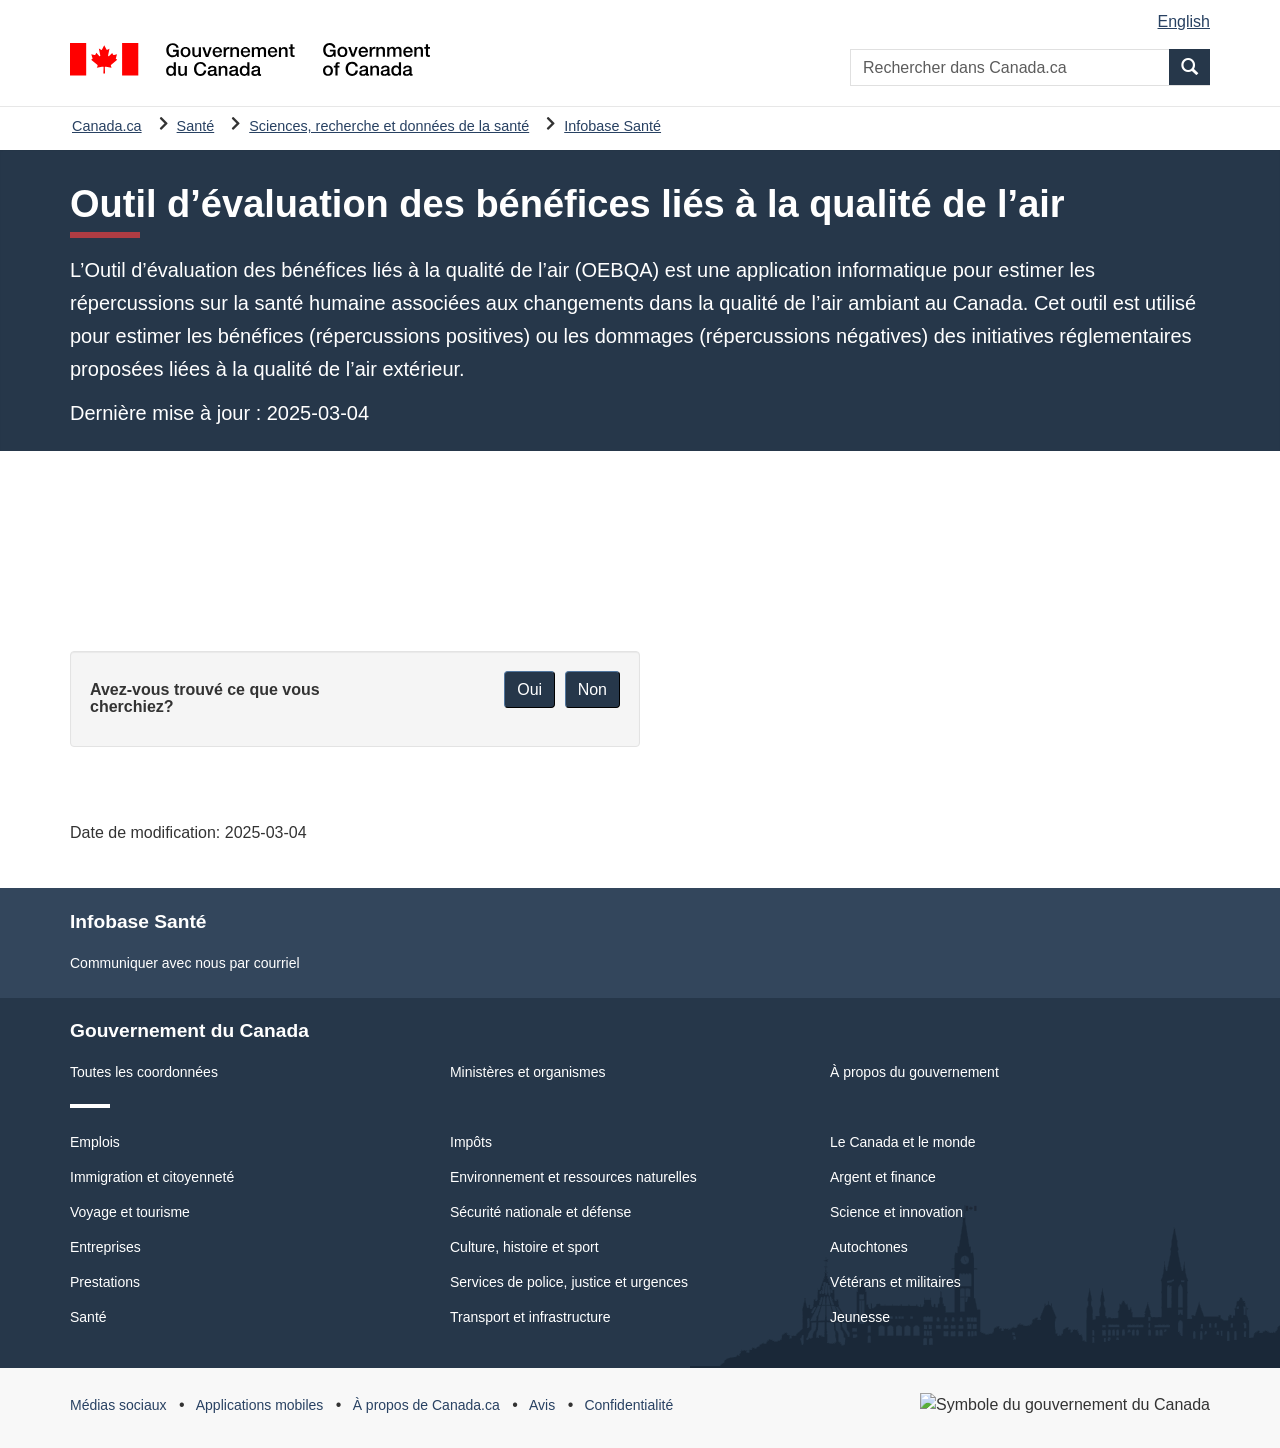
==== index-fr.html @ a837b3d2 "initial commit ...." ====
<!DOCTYPE html>
<html class="no-js" lang="fr" dir="ltr">
  <head>
    <!-- Fill metadata before launch and edit title at line 33-->
    <meta content="width=device-width,initial-scale=1" name="viewport" />
    <meta content="width=device-width,initial-scale=1" name="viewport" charset="utf-8" />
    <link rel="schema.dcterms" href="http://purl.org/dc/terms/" />
    <meta name="description" content="" />
    <meta name="keywords" content="" />
    <meta name="author" content="Agence de la santé publique du Canada" />
    <meta name="dcterms.title" content="Titre" />
    <meta name="dcterms.description" content="" />
    <meta name="dcterms.creator" content="Agence de la santé publique du Canada" />
    <meta name="dcterms.language" title="ISO639-2/T" content="eng" />
    <meta name="dcterms.issued" title="W3CDTF" content="2022-08-12" />
    <meta name="dcterms.modified" title="W3CDTF" content="2022-08-12" />
    <meta name="dcterms.spatial" content="Canada" />
    <meta name="dcterms.type" content="datasets;statistics;education and awareness" />
    <meta name="dcterms.identifier" content="Public_Health_Agency_of_Canada" />

    <link href="/src/GCWeb/assets/favicon.ico" rel="icon" type="image/x-icon" />
    <link
      rel="stylesheet"
      href="https://use.fontawesome.com/releases/v5.12.0/css/all.css"
      integrity="sha384-REHJTs1r2ErKBuJB0fCK99gCYsVjwxHrSU0N7I1zl9vZbggVJXRMsv/sLlOAGb4M"
      crossorigin="anonymous"
    />
    <link rel="stylesheet" href="/src/GCWeb2/css/theme.min.css" />
    <link rel="stylesheet" href="/src/css/global.css" />
    <link rel="stylesheet" href="https://code.jquery.com/ui/1.12.1/themes/smoothness/jquery-ui.css" />

    <script
      src="https://cdnjs.cloudflare.com/ajax/libs/iframe-resizer/4.3.9/iframeResizer.min.js"
      integrity="sha512-+bpyZqiNr/4QlUd6YnrAeLXzgooA1HKN5yUagHgPSMACPZgj8bkpCyZezPtDy5XbviRm4w8Z1RhfuWyoWaeCyg=="
      crossorigin="anonymous"
      referrerpolicy="no-referrer"
    ></script>
    <noscript>
      <link rel="stylesheet" href="/src/wet-boew/css/noscript.min.css" />
    </noscript>

    <title>Outil d’évaluation des bénéfices liés à la qualité de l’air — Canada.ca</title>
    <script src="/src/js/jquery.js"></script>
    <script src="/src/js/aqbat/iframe-resolvers.js"></script>
    <script src="/src/js/aqbat/html-scripts.js"></script>
    <style>
      /* Ensure the radio button is styled with a visible border */
      input[type='radio'] {
        appearance: none;
        width: 15px;
        height: 15px;
        border: 1px solid #333;
        border-radius: 50%;
        outline: none;
        background-color: #fff;
        transition: border-color 0.3s, background-color 0.3s;
        box-sizing: border-box; /* Ensure borders don't shift size */
      }

      /* Change the look when selected */
      input[type='radio']:checked {
        background-color: #26374a;
      }

      .spinner {
        display: none;
      }
    </style>
  </head>

  <body vocab="http://schema.org/" typeof="WebPage">
    <!-- Google Tag Manager DO NOT REMOVE OR MODIFY - NE PAS SUPPRIMER OU MODIFIER -->
    <script>
      dataLayer1 = [];
    </script>
    <script>
      dataLayer = [];
    </script>
    <!-- End Google Tag Manager -->
    <!-- Google Tag Manager -->
    <noscript><iframe src="//www.googletagmanager.com/ns.html?id=GTM-TN3RPZ" height="0" width="0" style="display: none; visibility: hidden"></iframe></noscript>
    <script>
      (function (w, d, s, l, i) {
        w[l] = w[l] || [];
        w[l].push({
          'gtm.start': new Date().getTime(),
          event: 'gtm.js',
        });
        var f = d.getElementsByTagName(s)[0],
          j = d.createElement(s),
          dl = l != 'dataLayer' ? '&l=' + l : '';
        j.async = true;
        j.src = '//www.googletagmanager.com/gtm.js?id=' + i + dl;
        f.parentNode.insertBefore(j, f);
      })(window, document, 'script', 'dataLayer', 'GTM-TN3RPZ');
    </script>
    <!-- End Google Tag Manager -->
    <!-- Google Tag Manager DO NOT REMOVE OR MODIFY - NE PAS SUPPRIMER OU MODIFIER -->
    <noscript
      ><iframe
        title="Google Tag Manager"
        src="//www.googletagmanager.com/ns.html?id=GTM-TLGQ9K"
        height="0"
        width="0"
        style="display: none; visibility: hidden"
      ></iframe
    ></noscript>
    <script>
      (function (w, d, s, l, i) {
        w[l] = w[l] || [];
        w[l].push({ 'gtm.start': new Date().getTime(), event: 'gtm.js' });
        var f = d.getElementsByTagName(s)[0],
          j = d.createElement(s),
          dl = l != 'dataLayer1' ? '&l=' + l : '';
        j.async = true;
        j.src = '//www.googletagmanager.com/gtm.js?id=' + i + dl;
        f.parentNode.insertBefore(j, f);
      })(window, document, 'script', 'dataLayer1', 'GTM-TLGQ9K');
    </script>
    <!-- End Google Tag Manager -->

    <ul id="wb-tphp">
      <li class="wb-slc">
        <a class="wb-sl" href="#wb-cont">Passer au contenu principal</a>
      </li>
      <li class="wb-slc visible-sm visible-md visible-lg">
        <a class="wb-sl" href="#wb-info">Passer à « Au sujet du gouvernement »</a>
      </li>
    </ul>

    <header class="navbar navbar-default" id="navbar">
      <div id="wb-bnr" class="container">
        <div class="row">
          <section id="wb-lng" class="col-xs-3 col-sm-12 pull-right text-right">
            <h2 class="wb-inv">Sélection de la langue</h2>
            <div class="row">
              <div class="col-md-12">
                <ul class="list-inline mrgn-bttm-0">
                  <li>
                    <a lang="en" href="/en">
                      <span class="hidden-xs" translate="no">English</span>
                      <abbr title="English" class="visible-xs h3 mrgn-tp-sm mrgn-bttm-0 text-uppercase" translate="no">en</abbr>
                    </a>
                  </li>
                </ul>
              </div>
            </div>
          </section>
          <div class="brand col-xs-9 col-sm-5 col-md-4" property="publisher" resource="#wb-publisher" typeof="GovernmentOrganization">
            <link href="/content/canadasite/fr.html" property="url" />

            <img src="/src/GCWeb/assets/sig-blk-fr.svg" alt="Gouvernement du Canada" property="logo" />
            <span class="wb-inv">
              /

              <span lang="en">Government of Canada</span>
            </span>

            <meta property="name" content="Gouvernement du Canada" />
            <meta property="areaServed" typeof="Country" content="Canada" />
            <link property="logo" href="/etc/designs/canada/wet-boew/assets/wmms-blk.svg" />
          </div>
          <section id="wb-srch" class="col-lg-offset-4 col-md-offset-4 col-sm-offset-2 col-xs-12 col-sm-5 col-md-4">
            <h2>Recherche</h2>

            <form action="/fr/sr/srb.html" method="get" name="cse-search-box" role="search">
              <div class="form-group wb-srch-qry">
                <label for="wb-srch-q" class="wb-inv">Rechercher dans Canada.ca</label>

                <input
                  id="wb-srch-q"
                  list="wb-srch-q-ac"
                  class="wb-srch-q form-control"
                  name="q"
                  type="search"
                  value=""
                  size="34"
                  maxlength="170"
                  placeholder="Rechercher dans Canada.ca"
                />

                <datalist id="wb-srch-q-ac"> </datalist>
              </div>
              <div class="form-group submit">
                <button type="submit" id="wb-srch-sub" class="btn btn-primary btn-small" name="wb-srch-sub">
                  <span class="glyphicon-search glyphicon"></span><span class="wb-inv">Recherche</span>
                </button>
              </div>
            </form>
          </section>
        </div>
      </div>
      <nav id="wb-bc" property="breadcrumb" aria-labelledby="breadcrumbTitle">
        <h2 id="breadcrumbTitle">Vous êtes ici :</h2>
        <div class="container">
          <ol class="breadcrumb">
            <li><a href="https://www.canada.ca/fr.html">Canada.ca</a></li>
            <li><a href="https://www.canada.ca/fr/services/sante.html">Santé</a></li>
            <li><a href="https://www.canada.ca/fr/services/sante/science-recherche-et-donnees.html">Sciences, recherche et données de la santé</a></li>
            <li><a href="https://sante-infobase.canada.ca/">Infobase Santé</a></li>
          </ol>
        </div>
      </nav>
    </header>
    <main property="mainContentOfPage" id="main">
      <section class="blue-header well well-sm brdr-0 mrgn-bttm-0 mrgn-tp-0">
        <div class="container mrgn-tp-sm">
          <h1 class="mrgn-tp-md" property="name" id="wb-cont" dir="ltr">
            <span class="stacked"><span>Outil d’évaluation des bénéfices liés à la qualité de l’air</span> : <span></span></span>
          </h1>
          <!-- <ul class="list-inline small mrgn-bttm-sm" style="line-height: 1.65em" id="list-inline-desktop-only">
            <li>
              <a class="pdf" href="/covid-19/post-covid-condition/COVID-19-symptomes-a-long-terme-chez-les-adultes-canadiens.pdf">
              <i class="fa fa-download" aria-hidden="true"></i> <span class="wb-invisible">Télécharger la page en format </span>PDF<span
              class="wb-invisible"
              ></span
              ></a>
            </li>
            <li> <a class="pdf" href="#"><i class="fa fa-download" aria-hidden="true"></i> <span class="wb-invisible">Télécharger les données en format </span>CSV<span class="wb-invisible"></span></a></li>
          </ul> -->
          <p>
            L’Outil d’évaluation des bénéfices liés à la qualité de l’air (OEBQA) est une application informatique pour estimer les répercussions sur la santé
            humaine associées aux changements dans la qualité de l’air ambiant au Canada. Cet outil est utilisé pour estimer les bénéfices (répercussions
            positives) ou les dommages (répercussions négatives) des initiatives réglementaires proposées liées à la qualité de l’air extérieur.
          </p>
          <p class="mrgn-rght-lg">Dernière mise à jour : 2025-03-04</p>
        </div>
      </section>

      <div>
        <!-- RSHINY APP -->
        <div id="spin-container">
          <div id="spinner"></div>
          <span id="spinner-text">Chargement...</span>
        </div>
        <div class="main" style="display: flex; justify-content: center; padding: 0">
          <iframe
            id="shinyIframe"
            title="Iframe de l'outil d'évaluation de la qualité de l'air"
            style="width: 100%; border: none"
            allow="autoplay; encrypted-media"
            allowfullscreen
          ></iframe>
        </div>
        <!--End of your page conteny-->

        <!-- 2 links to other relevant/related Infobase products, customize for your product -->
        <!-- <div class="container">
          <div class="well well-md mrgn-tp-lg">
            <h2 class="h3 mrgn-tp-sm">Ces produits pourraient aussi vous intéresser :</h2>
            <div class="row">
              <div class="col-md-6">
                <div class="col-md-3 hidden-sm hidden-xs">
                  <img class="img-responsive mrgn-bttm-sm" src="/src/img/covid-icon.png" alt="" />
                </div>
                <div class="col-md-9">
                  <h3 class="h4 mrgn-tp-sm"><a href="url">Titre de la page</a></h3>
                  <p>Description...</p>
                </div>
              </div>
              <div class="col-md-6">
                <div class="col-md-3 hidden-sm hidden-xs">
                  <img class="img-responsive mrgn-bttm-sm" src="/src/img/covid-icon.png" alt="" />
                </div>
                <div class="col-md-9">
                  <h3 class="h4 mrgn-tp-sm"><a href="url">Titre de la page</a></h3>
                  <p>Description...</p>
                </div>
              </div>
            </div>
            <a href="https://sante-infobase.canada.ca/">Tous les produits de l'Infobase Santé</a>
          </div> -->

        <!-- Feedback widget, need to fill inputs below -->
        <div class="container">
          <div class="row row-no-gutters mrgn-tp-xl feedbackWidget">
            <div class="col-sm-7 col-lg-6">
              <section class="gc-pg-hlpfl provisional">
                <div class="well mrgn-bttm-0">
                  <form id="gc-pg-hlpfl-frm" action="#" method="post" autocomplete="off">
                    <input type="hidden" name="institutionopt" value="Public Health Agency of Canada" />
                    <input type="hidden" name="themeopt" value="Health" />
                    <input type="hidden" name="sectionopt" value="Health data" />
                    <input type="hidden" name="language" value="fr" />
                    <input type="hidden" name="pageTitle" value="" />
                    <input type="hidden" name="submissionPage" value=".html" />
                    <input type="hidden" id="helpful" name="helpful" value="Yes" />

                    <div class="gc-pg-hlpfl-btn">
                      <div class="row row-no-gutters">
                        <div class="col-xs-12 col-sm-7 mrgn-tp-sm">
                          <h2 class="mrgn-tp-sm h5">Avez-vous trouvé ce que vous cherchiez?</h2>
                        </div>
                        <div class="col-xs-8 col-sm-5 text-right">
                          <button id="btnyes" type="submit" value="Yes" class="btn btn-primary">Oui</button>
                          <button id="btnno" type="button" class="btn btn-primary mrgn-lft-sm nojs-hide">Non</button>
                        </div>
                      </div>
                    </div>
                    <p class="h3 hidden nojs-show">Sinon, dites nous pourquoi&nbsp;:</p>
                    <div class="gc-pg-hlpfl-no nojs-show">
                      <fieldset>
                        <legend class="h4 mrgn-tp-0 mrgn-bttm-md">Qu’est-ce qui n’allait pas?</legend>
                        <div class="radio">
                          <label for="problem1">
                            <input
                              name="problem"
                              id="problem1"
                              type="radio"
                              value="The answer I need is missing"
                              data-gc-analytics-wtph-value="The answer I need is missing-La réponse dont j’ai besoin n’est pas là"
                              data-gc-analytics-collect="notPrivate"
                            />
                            La réponse dont j’ai besoin n’est pas là
                          </label>
                        </div>
                        <div class="radio">
                          <label for="problem2">
                            <input
                              name="problem"
                              id="problem2"
                              type="radio"
                              value="The information isn’t clear"
                              data-gc-analytics-wtph-value="The information isn’t clear-L'information n'est pas claire"
                              data-gc-analytics-collect="notPrivate"
                            />
                            L'information n'est pas claire
                          </label>
                        </div>
                        <div class="radio">
                          <label for="problem3">
                            <input
                              name="problem"
                              id="problem3"
                              type="radio"
                              value="I’m not in the right place"
                              data-gc-analytics-wtph-value="I’m not in the right place-Je ne suis pas au bon endroit"
                              data-gc-analytics-collect="notPrivate"
                            />
                            Je ne suis pas au bon endroit
                          </label>
                        </div>
                        <div class="radio">
                          <label for="problem4">
                            <input
                              name="problem"
                              id="problem4"
                              type="radio"
                              value="Something is broken or incorrect"
                              data-gc-analytics-wtph-value="Something is broken or incorrect-Quelque chose est brisé ou incorrect"
                              data-gc-analytics-collect="notPrivate"
                            />
                            Quelque chose est brisé ou incorrect
                          </label>
                        </div>
                        <div class="radio">
                          <label for="problem5">
                            <input
                              name="problem"
                              id="problem5"
                              type="radio"
                              value="Other reason"
                              data-gc-analytics-wtph-value="Other reason-Autre raison"
                              data-gc-analytics-collect="notPrivate"
                            />
                            Autre raison
                          </label>
                        </div>
                      </fieldset>
                      <label for="problem6" class="mrgn-bttm-0">Veuillez fournir plus de détails</label>
                      <p class="small">
                        <strong> (N’incluez pas d’information personnelle. Notez que vous ne recevrez aucune réponse.)</strong>
                        <br />
                        <span class="small">Maximum de 300 caractères</span>
                      </p>
                      <textarea id="problem6" name="details" class="full-width" maxlength="300"></textarea>
                      <button type="submit" value="No" class="btn btn-primary mrgn-tp-md mrgn-bttm-sm">Soumettre</button>
                    </div>
                  </form>
                  <div class="gc-pg-hlpfl-thnk hide">
                    <p class="h6 mrgn-tp-sm mrgn-bttm-sm">
                      <span class="far fa-check-circle text-success mrgn-rght-sm" aria-hidden="true"></span> Merci de vos commentaires
                    </p>
                  </div>
                </div>
              </section>
            </div>
          </div>

          <div class="row pagedetails">
            <div class="datemod col-xs-12 mrgn-tp-lg">
              <dl id="wb-dtmd">
                <dt>Date de modification:</dt>
                <dd><time class="dateModified" property="dateModified">2025-03-04</time></dd>
              </dl>
            </div>
          </div>
        </div>
      </div>
    </main>

    <footer id="wb-info">
      <h2 class="wb-inv">À propos de ce site</h2>
      <div class="gc-contextual">
        <div class="container">
          <nav>
            <h3>Infobase Santé</h3>
            <ul class="list-col-xs-1 list-col-sm-2 list-col-md-3">
              <li><a href="mailto:infobase@phac-aspc.gc.ca">Communiquer avec nous par courriel</a></li>
            </ul>
          </nav>
        </div>
      </div>

      <div class="gc-main-footer">
        <div class="container">
          <nav>
            <h3>Gouvernement du Canada</h3>
            <ul class="list-col-xs-1 list-col-sm-2 list-col-md-3">
              <li><a href="https://www.canada.ca/fr/contact.html">Toutes les coordonnées</a></li>
              <li><a href="https://www.canada.ca/fr/gouvernement/min.html">Ministères et organismes</a></li>
              <li><a href="https://www.canada.ca/fr/gouvernement/systeme.html">À propos du gouvernement</a></li>
            </ul>
            <h4><span class="wb-inv">Thèmes et sujets</span></h4>
            <ul class="list-unstyled colcount-sm-2 colcount-md-3">
              <li><a href="https://www.canada.ca/fr/services/emplois.html">Emplois</a></li>
              <li><a href="https://www.canada.ca/fr/services/immigration-citoyennete.html">Immigration et citoyenneté</a></li>
              <li><a href="https://voyage.gc.ca/">Voyage et tourisme</a></li>
              <li><a href="https://www.canada.ca/fr/services/entreprises.html">Entreprises</a></li>
              <li><a href="https://www.canada.ca/fr/services/prestations.html">Prestations</a></li>
              <li><a href="https://www.canada.ca/fr/services/sante.html">Santé</a></li>
              <li><a href="https://www.canada.ca/fr/services/impots.html">Impôts</a></li>
              <li><a href="https://www.canada.ca/fr/services/environnement.html">Environnement et ressources naturelles</a></li>
              <li><a href="https://www.canada.ca/fr/services/defense.html">Sécurité nationale et défense</a></li>
              <li><a href="https://www.canada.ca/fr/services/culture.html">Culture, histoire et sport</a></li>
              <li><a href="https://www.canada.ca/fr/services/police.html">Services de police, justice et urgences</a></li>
              <li><a href="https://www.canada.ca/fr/services/transport.html">Transport et infrastructure</a></li>
              <li><a href="https://www.international.gc.ca/world-monde/index.aspx?lang=fra">Le Canada et le monde</a></li>
              <li><a href="https://www.canada.ca/fr/services/finance.html">Argent et finance</a></li>
              <li><a href="https://www.canada.ca/fr/services/science.html">Science et innovation</a></li>
              <li><a href="https://www.canada.ca/fr/services/autochtones.html">Autochtones</a></li>
              <li><a href="https://www.canada.ca/fr/services/veterans.html">Vétérans et militaires</a></li>
              <li><a href="https://www.canada.ca/fr/services/jeunesse.html">Jeunesse</a></li>
            </ul>
          </nav>
        </div>
      </div>

      <div class="gc-sub-footer">
        <div class="container d-flex align-items-center">
          <nav>
            <h3 class="wb-inv">Organisation du gouvernement du Canada</h3>
            <ul>
              <li><a href="https://www.canada.ca/fr/sociaux.html">Médias sociaux</a></li>
              <li><a href="https://www.canada.ca/fr/mobile.html">Applications mobiles</a></li>
              <li><a href="https://www.canada.ca/fr/gouvernement/a-propos.html">À propos de Canada.ca</a></li>
              <li><a href="https://www.canada.ca/fr/transparence/avis.html">Avis</a></li>
              <li><a href="https://www.canada.ca/fr/transparence/confidentialite.html">Confidentialité</a></li>
            </ul>
          </nav>
          <div class="wtrmrk align-self-end">
            <img src="https://wet-boew.github.io/themes-dist/GCWeb/GCWeb/assets/wmms-blk.svg" alt="Symbole du gouvernement du Canada" />
          </div>
        </div>
      </div>
    </footer>
    <script src="/src/wet-boew/js/wet-boew.min.js"></script>
    <script src="/src/GCWeb/js/theme.min.js"></script>
    <script
      src="https://stackpath.bootstrapcdn.com/bootstrap/4.3.1/js/bootstrap.min.js"
      integrity="sha384-JjSmVgyd0p3pXB1rRibZUAYoIIy6OrQ6VrjIEaFf/nJGzIxFDsf4x0xIM+B07jRM"
      crossorigin="anonymous"
    ></script>
    <script src="/src/js/datatables.js"></script>
    <script
      src="https://stackpath.bootstrapcdn.com/bootstrap/4.3.1/js/bootstrap.min.js"
      integrity="sha384-JjSmVgyd0p3pXB1rRibZUAYoIIy6OrQ6VrjIEaFf/nJGzIxFDsf4x0xIM+B07jRM"
      crossorigin="anonymous"
    ></script>
    <script src="/src/js/d3.v5.min.js"></script>
    <!--<script src="https://cdn.jsdelivr.net/npm/d3-interpolate-path@2.0.0/build/d3-interpolate-path.min.js"></script>-->
    <script src="/src/js/d3-interpolate-path/d3-interpolate-path.min.js"></script>
    <script src="https://d3js.org/topojson.v2.min.js"></script>
    <script src="/src/js/polylabel.js"></script>
    <script src="/src/js/d3-array.v2.min.js"></script>
    <script src="/src/js/survey.js"></script>
    <script>
      var beforePrint = function () {
        $('details').attr('open', '');
      };

      var afterPrint = function () {
        $('details').removeAttr('open');
      };

      if (window.matchMedia) {
        var mediaQueryList = window.matchMedia('print');
        mediaQueryList.addListener(function (mql) {
          if (mql.matches) {
            beforePrint();
          } else {
            afterPrint();
          }
        });
      }

      $(document).on('wb-ready.wb', function () {
        $('#btnno').click(function (e) {
          $('.gc-pg-hlpfl-no').removeClass('nojs-show');
          $('.gc-pg-hlpfl-btn').addClass('hide');
          $('#helpful').val('No');
        });
        $('#gc-pg-hlpfl-frm').submit(function (e) {
          e.preventDefault();
          $('.gc-pg-hlpfl-thnk').removeClass('hide');
          $('#gc-pg-hlpfl-frm').addClass('hide nojs-show');
          $.ajax({
            url: 'https://pagesuccessemailqueue.azurewebsites.net/api/QueueProblemForm',
            type: 'POST',
            dataType: 'text',
            data: $('form#gc-pg-hlpfl-frm').serialize(),
            success: function (data) {},
            error: function (xhr, status, err) {
              console.error(xhr.responseText);
            },
          });
        });
      });
    </script>
    <!-- load iframe from dynamic source -->

    <script>
      // Get the current URL
      const currentUrl = window.location.href;

      // Define the URLs for local development and production
      const localUrl = 'http://127.0.0.1:3252';
      const netlifyUrl = 'https://ajsim.shinyapps.io/aqbat-fr/'; // Change this to match your local development URL
      const productionUrl = 'https://hcscpsd.shinyapps.io/aqbat-netlify-fr/'; // Change this to match your production URL

      // Set the src attribute of the iframe based on the URL
      const iframe = document.getElementById('shinyIframe');
      const spinnerContainer = document.getElementById('spin-container');
      if (currentUrl.includes('localhost') || currentUrl.includes('127.0.0.1')) {
        iframe.src = localUrl;
        spinnerContainer.style.display = 'none';
      } else if (currentUrl.includes('netlify')) {
        iframe.src = netlifyUrl;
        spinnerContainer.style.display = 'none';
      } else {
        iframe.src = productionUrl;
        spinnerContainer.style.display = 'none';
      }
    </script>
    <!-- instantiate iframeResizer -->
    <script>
      iFrameResize({ log: false }, '#shinyIframe');
    </script>
  </body>
</html>
---- src/css/global.css ----
/*version #2 [2023-01-13]*/
.pdf {
  color: #fff;
}

.pdf:hover {
  color: #fff;
}

.pdf,
.pdf:visited {
  display: inline-block;
  text-decoration: none;
  color: #fff;
}

.btn-tabs,
.btn-tabs:visited {
  background-color: #f5f5f5;
  color: #26374a;
  font-size: 20px;
  font-weight: bold;
  border-radius: 0px;
  display: inline-block;
  text-decoration: none;
}

.btn-tabs:hover {
  background-color: #26374a;
  color: #fff;
}

.btn-tabs a:visited:hover {
  background-color: #26374a;
  color: #fff;
}

.btn-tabs.active {
  background-color: #26374a;
  color: #fff;
  font-size: 20px;
  font-weight: bold;
  box-shadow: none;
  border-radius: 0px;
}

.btn-tabs-mobile,
.btn-tabs-mobile:visited {
  background-color: #f5f5f5;
  color: #26374a;
  font-size: 20px;
  font-weight: bold;
  border-radius: 0px;
  padding: 10px 0px;
}

.btn-tabs-mobile:hover {
  box-shadow: none;
  border-radius: 0px;
  border-bottom: 5px solid #26374a;
}

.btn-tabs-mobile.active {
  box-shadow: none;
  border-radius: 0px;
  border-bottom: 5px solid #26374a;
}

.headerLink {
  color: #fff;
}
.headerLink:visited {
  color: #fff;
}
.headerLink:visited:hover {
  color: #fff;
}

#wb-bc {
  margin-top: 5px;
  border-top: 1.4px solid rgb(231, 231, 231);
}

#wb-bc ol {
  margin-top: 0px;
  /*line-height: 1.4em;*/
  padding-left: 0;
  padding-right: 0;
}
#wb-bc li:before {
  color: #333;
  content: '\f054';
  font-family: 'Font Awesome 5 Free';
  font-size: 1.5rem;
  font-weight: 900;
}

#wb-bc li:first-child a {
  padding-left: 0rem;
}

#wb-bc a {
  padding: 0.4rem 0.4rem;
}

.breadcrumb {
  font-size: 0.9em;
}

/* end breadcrumbs */

/*h1 */
h1 {
  border-bottom: none;
}

h1#wb-cont::after {
  content: '';
  /* This is necessary for the pseudo element to work. */
  display: block;
  /* This will put the pseudo element on its own line. */
  width: 70px;
  /* Change this to whatever width you want to have before hover. */
  padding-bottom: 0.18em;
  /* This creates some space between the element and the border. */
  border-bottom: 0.18em solid #af3c43;
  /* This creates the border. Replace black with whatever color you want. */
}

@media (min-width: 992px) {
  .filters {
    position: sticky;
    top: 0.4rem;
    height: 90vh;
    overflow-y: scroll;
    scrollbar-width: none;
    -ms-overflow-style: none;
  }

  .filters::-webkit-scrollbar {
    /* WebKit */
    width: 0;
    height: 0;
  }
}

@media (max-width: 992px) {
  .breadcrumb {
    /* WebKit */
    line-height: 1em;
  }
}

h1 span.stacked {
  display: flex;
  flex-direction: column-reverse;
  margin-left: -9999px;
}

h1 span.stacked span:nth-child(1) {
  margin-top: -1.1em;
}

h1 span.stacked span:nth-child(1),
h1 span.stacked span:nth-child(2) {
  margin-left: 9999px;
}

h1 span.stacked span:nth-child(2) {
  font-size: 26px;
  color: #d3d3d3;
  font-weight: 500;
  margin-bottom: 0.17em;
}

#wb-info .landscape2 {
  background: #e3e3e3;
}

#navbar {
  background-color: white !important;
  margin-bottom: 0px;
  -webkit-border-radius: 0;
  -moz-border-radius: 0;
  border-radius: 0;
  border-top: none;
  border-right: none;
  border-left: none;
  border-bottom-color: rgb(231, 231, 231);
  border-bottom: none;
}

.blue-header {
  background-color: #26374a;
  color: #fff;
  -webkit-border-radius: 0;
  -moz-border-radius: 0;
  border-radius: 0;
}
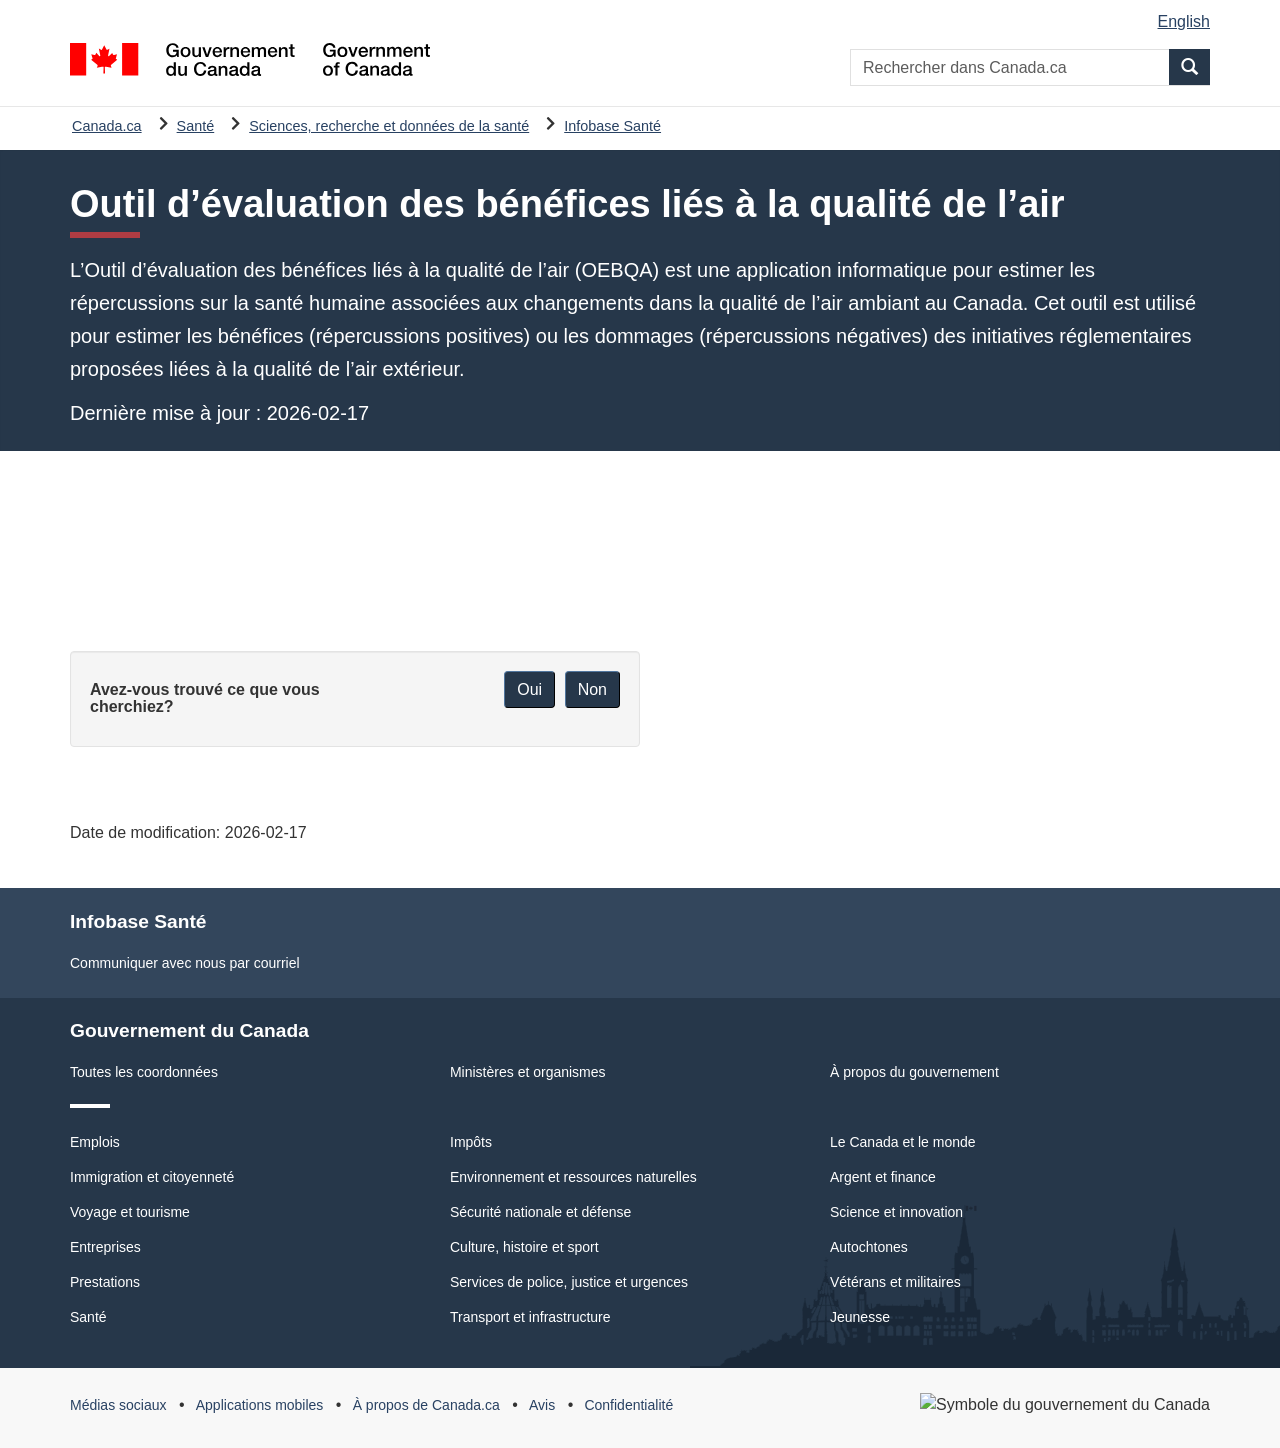
==== commit 14386a21: "Fixed screen reader for references" ====
--- a/index-fr.html
+++ b/index-fr.html
@@ -1,214 +1,197 @@
 <!DOCTYPE html>
 <html class="no-js" lang="fr" dir="ltr">
-  <head>
-    <!-- Fill metadata before launch and edit title at line 33-->
-    <meta content="width=device-width,initial-scale=1" name="viewport" />
-    <meta content="width=device-width,initial-scale=1" name="viewport" charset="utf-8" />
-    <link rel="schema.dcterms" href="http://purl.org/dc/terms/" />
-    <meta name="description" content="" />
-    <meta name="keywords" content="" />
-    <meta name="author" content="Agence de la santé publique du Canada" />
-    <meta name="dcterms.title" content="Titre" />
-    <meta name="dcterms.description" content="" />
-    <meta name="dcterms.creator" content="Agence de la santé publique du Canada" />
-    <meta name="dcterms.language" title="ISO639-2/T" content="eng" />
-    <meta name="dcterms.issued" title="W3CDTF" content="2022-08-12" />
-    <meta name="dcterms.modified" title="W3CDTF" content="2022-08-12" />
-    <meta name="dcterms.spatial" content="Canada" />
-    <meta name="dcterms.type" content="datasets;statistics;education and awareness" />
-    <meta name="dcterms.identifier" content="Public_Health_Agency_of_Canada" />
-
-    <link href="/src/GCWeb/assets/favicon.ico" rel="icon" type="image/x-icon" />
-    <link
-      rel="stylesheet"
-      href="https://use.fontawesome.com/releases/v5.12.0/css/all.css"
-      integrity="sha384-REHJTs1r2ErKBuJB0fCK99gCYsVjwxHrSU0N7I1zl9vZbggVJXRMsv/sLlOAGb4M"
-      crossorigin="anonymous"
-    />
-    <link rel="stylesheet" href="/src/GCWeb2/css/theme.min.css" />
-    <link rel="stylesheet" href="/src/css/global.css" />
-    <link rel="stylesheet" href="https://code.jquery.com/ui/1.12.1/themes/smoothness/jquery-ui.css" />
-
-    <script
-      src="https://cdnjs.cloudflare.com/ajax/libs/iframe-resizer/4.3.9/iframeResizer.min.js"
-      integrity="sha512-+bpyZqiNr/4QlUd6YnrAeLXzgooA1HKN5yUagHgPSMACPZgj8bkpCyZezPtDy5XbviRm4w8Z1RhfuWyoWaeCyg=="
-      crossorigin="anonymous"
-      referrerpolicy="no-referrer"
-    ></script>
-    <noscript>
-      <link rel="stylesheet" href="/src/wet-boew/css/noscript.min.css" />
-    </noscript>
-
-    <title>Outil d’évaluation des bénéfices liés à la qualité de l’air — Canada.ca</title>
-    <script src="/src/js/jquery.js"></script>
-    <script src="/src/js/aqbat/iframe-resolvers.js"></script>
-    <script src="/src/js/aqbat/html-scripts.js"></script>
-    <style>
-      /* Ensure the radio button is styled with a visible border */
-      input[type='radio'] {
-        appearance: none;
-        width: 15px;
-        height: 15px;
-        border: 1px solid #333;
-        border-radius: 50%;
-        outline: none;
-        background-color: #fff;
-        transition: border-color 0.3s, background-color 0.3s;
-        box-sizing: border-box; /* Ensure borders don't shift size */
-      }
-
-      /* Change the look when selected */
-      input[type='radio']:checked {
-        background-color: #26374a;
-      }
-
-      .spinner {
-        display: none;
-      }
-    </style>
-  </head>
-
-  <body vocab="http://schema.org/" typeof="WebPage">
-    <!-- Google Tag Manager DO NOT REMOVE OR MODIFY - NE PAS SUPPRIMER OU MODIFIER -->
-    <script>
-      dataLayer1 = [];
-    </script>
-    <script>
-      dataLayer = [];
-    </script>
-    <!-- End Google Tag Manager -->
-    <!-- Google Tag Manager -->
-    <noscript><iframe src="//www.googletagmanager.com/ns.html?id=GTM-TN3RPZ" height="0" width="0" style="display: none; visibility: hidden"></iframe></noscript>
-    <script>
-      (function (w, d, s, l, i) {
-        w[l] = w[l] || [];
-        w[l].push({
-          'gtm.start': new Date().getTime(),
-          event: 'gtm.js',
-        });
-        var f = d.getElementsByTagName(s)[0],
-          j = d.createElement(s),
-          dl = l != 'dataLayer' ? '&l=' + l : '';
-        j.async = true;
-        j.src = '//www.googletagmanager.com/gtm.js?id=' + i + dl;
-        f.parentNode.insertBefore(j, f);
-      })(window, document, 'script', 'dataLayer', 'GTM-TN3RPZ');
-    </script>
-    <!-- End Google Tag Manager -->
-    <!-- Google Tag Manager DO NOT REMOVE OR MODIFY - NE PAS SUPPRIMER OU MODIFIER -->
-    <noscript
-      ><iframe
-        title="Google Tag Manager"
-        src="//www.googletagmanager.com/ns.html?id=GTM-TLGQ9K"
-        height="0"
-        width="0"
-        style="display: none; visibility: hidden"
-      ></iframe
-    ></noscript>
-    <script>
-      (function (w, d, s, l, i) {
-        w[l] = w[l] || [];
-        w[l].push({ 'gtm.start': new Date().getTime(), event: 'gtm.js' });
-        var f = d.getElementsByTagName(s)[0],
-          j = d.createElement(s),
-          dl = l != 'dataLayer1' ? '&l=' + l : '';
-        j.async = true;
-        j.src = '//www.googletagmanager.com/gtm.js?id=' + i + dl;
-        f.parentNode.insertBefore(j, f);
-      })(window, document, 'script', 'dataLayer1', 'GTM-TLGQ9K');
-    </script>
-    <!-- End Google Tag Manager -->
-
-    <ul id="wb-tphp">
-      <li class="wb-slc">
-        <a class="wb-sl" href="#wb-cont">Passer au contenu principal</a>
-      </li>
-      <li class="wb-slc visible-sm visible-md visible-lg">
-        <a class="wb-sl" href="#wb-info">Passer à « Au sujet du gouvernement »</a>
-      </li>
-    </ul>
-
-    <header class="navbar navbar-default" id="navbar">
-      <div id="wb-bnr" class="container">
-        <div class="row">
-          <section id="wb-lng" class="col-xs-3 col-sm-12 pull-right text-right">
-            <h2 class="wb-inv">Sélection de la langue</h2>
-            <div class="row">
-              <div class="col-md-12">
-                <ul class="list-inline mrgn-bttm-0">
-                  <li>
-                    <a lang="en" href="/en">
-                      <span class="hidden-xs" translate="no">English</span>
-                      <abbr title="English" class="visible-xs h3 mrgn-tp-sm mrgn-bttm-0 text-uppercase" translate="no">en</abbr>
-                    </a>
-                  </li>
-                </ul>
-              </div>
+
+<head>
+  <!-- Fill metadata before launch and edit title at line 33-->
+  <meta content="width=device-width,initial-scale=1" name="viewport" charset="utf-8" />
+  <link rel="schema.dcterms" href="http://purl.org/dc/terms/" />
+  <meta name="description" content="" />
+  <meta name="keywords" content="" />
+  <meta name="author" content="Agence de la santé publique du Canada" />
+  <meta name="dcterms.title" content="Titre" />
+  <meta name="dcterms.description" content="" />
+  <meta name="dcterms.creator" content="Agence de la santé publique du Canada" />
+  <meta name="dcterms.language" title="ISO639-2/T" content="eng" />
+  <meta name="dcterms.issued" title="W3CDTF" content="2022-08-12" />
+  <meta name="dcterms.modified" title="W3CDTF" content="2025-05-08" />
+  <meta name="dcterms.spatial" content="Canada" />
+  <meta name="dcterms.type" content="datasets;statistics;education and awareness" />
+  <meta name="dcterms.identifier" content="Public_Health_Agency_of_Canada" />
+
+  <link href="src/GCWeb/assets/favicon.ico" rel="icon" type="image/x-icon" />
+  <link rel="stylesheet" href="https://use.fontawesome.com/releases/v5.12.0/css/all.css"
+    integrity="sha384-REHJTs1r2ErKBuJB0fCK99gCYsVjwxHrSU0N7I1zl9vZbggVJXRMsv/sLlOAGb4M" crossorigin="anonymous" />
+  <link rel="stylesheet" href="src/GCWeb2/css/theme.min.css" />
+  <link rel="stylesheet" href="src/css/global.css" />
+  <link rel="stylesheet" href="src/css/aqbat/aqbat.css" />
+  <link rel="stylesheet" href="//code.jquery.com/ui/1.12.1/themes/smoothness/jquery-ui.css" />
+
+  <script src="https://cdnjs.cloudflare.com/ajax/libs/iframe-resizer/4.3.9/iframeResizer.min.js"
+    integrity="sha512-+bpyZqiNr/4QlUd6YnrAeLXzgooA1HKN5yUagHgPSMACPZgj8bkpCyZezPtDy5XbviRm4w8Z1RhfuWyoWaeCyg=="
+    crossorigin="anonymous" referrerpolicy="no-referrer"></script>
+  <noscript>
+    <link rel="stylesheet" href="src/wet-boew/css/noscript.min.css" />
+  </noscript>
+
+  <title>Outil d’évaluation des bénéfices liés à la qualité de l’air — Canada.ca</title>
+  <script src="src/js/aqbat/iframe-resolvers.js"></script>
+  <script src="src/js/aqbat/html-scripts.js"></script>
+  <style>
+    /* Ensure the radio button is styled with a visible border */
+    input[type='radio'] {
+      appearance: none;
+      width: 15px;
+      height: 15px;
+      border: 1px solid #333;
+      border-radius: 50%;
+      outline: none;
+      background-color: #fff;
+      transition: border-color 0.3s, background-color 0.3s;
+      box-sizing: border-box;
+      /* Ensure borders don't shift size */
+    }
+
+    /* Change the look when selected */
+    input[type='radio']:checked {
+      background-color: #26374a;
+    }
+
+    .spinner {
+      display: none;
+    }
+  </style>
+</head>
+
+<body vocab="http://schema.org/" typeof="WebPage">
+  <!-- Google Tag Manager DO NOT REMOVE OR MODIFY - NE PAS SUPPRIMER OU MODIFIER -->
+  <script>
+    dataLayer1 = [];
+  </script>
+  <script>
+    dataLayer = [];
+  </script>
+  <!-- End Google Tag Manager -->
+  <!-- Google Tag Manager -->
+  <noscript><iframe src="//www.googletagmanager.com/ns.html?id=GTM-TN3RPZ" height="0" width="0"
+      style="display: none; visibility: hidden"></iframe></noscript>
+  <script>
+    (function (w, d, s, l, i) {
+      w[l] = w[l] || [];
+      w[l].push({
+        'gtm.start': new Date().getTime(),
+        event: 'gtm.js',
+      });
+      var f = d.getElementsByTagName(s)[0],
+        j = d.createElement(s),
+        dl = l != 'dataLayer' ? '&l=' + l : '';
+      j.async = true;
+      j.src = '//www.googletagmanager.com/gtm.js?id=' + i + dl;
+      f.parentNode.insertBefore(j, f);
+    })(window, document, 'script', 'dataLayer', 'GTM-TN3RPZ');
+  </script>
+  <!-- End Google Tag Manager -->
+  <!-- Google Tag Manager DO NOT REMOVE OR MODIFY - NE PAS SUPPRIMER OU MODIFIER -->
+  <noscript><iframe title="Google Tag Manager" src="//www.googletagmanager.com/ns.html?id=GTM-TLGQ9K" height="0"
+      width="0" style="display: none; visibility: hidden"></iframe></noscript>
+  <script>
+    (function (w, d, s, l, i) {
+      w[l] = w[l] || [];
+      w[l].push({ 'gtm.start': new Date().getTime(), event: 'gtm.js' });
+      var f = d.getElementsByTagName(s)[0],
+        j = d.createElement(s),
+        dl = l != 'dataLayer1' ? '&l=' + l : '';
+      j.async = true;
+      j.src = '//www.googletagmanager.com/gtm.js?id=' + i + dl;
+      f.parentNode.insertBefore(j, f);
+    })(window, document, 'script', 'dataLayer1', 'GTM-TLGQ9K');
+  </script>
+  <!-- End Google Tag Manager -->
+
+  <ul id="wb-tphp">
+    <li class="wb-slc">
+      <a class="wb-sl" href="#wb-cont">Passer au contenu principal</a>
+    </li>
+    <li class="wb-slc visible-sm visible-md visible-lg">
+      <a class="wb-sl" href="#wb-info">Passer à « Au sujet du gouvernement »</a>
+    </li>
+  </ul>
+
+  <header class="navbar navbar-default" id="navbar">
+    <div id="wb-bnr" class="container">
+      <div class="row">
+        <section id="wb-lng" class="col-xs-3 col-sm-12 pull-right text-right">
+          <h2 class="wb-inv">Sélection de la langue</h2>
+          <div class="row">
+            <div class="col-md-12">
+              <ul class="list-inline mrgn-bttm-0">
+                <li>
+                  <a lang="en" href="index.html">
+                    <span class="hidden-xs" translate="no">English</span>
+                    <abbr title="English" class="visible-xs h3 mrgn-tp-sm mrgn-bttm-0 text-uppercase"
+                      translate="no">en</abbr>
+                  </a>
+                </li>
+              </ul>
             </div>
-          </section>
-          <div class="brand col-xs-9 col-sm-5 col-md-4" property="publisher" resource="#wb-publisher" typeof="GovernmentOrganization">
-            <link href="/content/canadasite/fr.html" property="url" />
-
-            <img src="/src/GCWeb/assets/sig-blk-fr.svg" alt="Gouvernement du Canada" property="logo" />
-            <span class="wb-inv">
-              /
-
-              <span lang="en">Government of Canada</span>
-            </span>
-
-            <meta property="name" content="Gouvernement du Canada" />
-            <meta property="areaServed" typeof="Country" content="Canada" />
-            <link property="logo" href="/etc/designs/canada/wet-boew/assets/wmms-blk.svg" />
           </div>
-          <section id="wb-srch" class="col-lg-offset-4 col-md-offset-4 col-sm-offset-2 col-xs-12 col-sm-5 col-md-4">
-            <h2>Recherche</h2>
-
-            <form action="/fr/sr/srb.html" method="get" name="cse-search-box" role="search">
-              <div class="form-group wb-srch-qry">
-                <label for="wb-srch-q" class="wb-inv">Rechercher dans Canada.ca</label>
-
-                <input
-                  id="wb-srch-q"
-                  list="wb-srch-q-ac"
-                  class="wb-srch-q form-control"
-                  name="q"
-                  type="search"
-                  value=""
-                  size="34"
-                  maxlength="170"
-                  placeholder="Rechercher dans Canada.ca"
-                />
-
-                <datalist id="wb-srch-q-ac"> </datalist>
-              </div>
-              <div class="form-group submit">
-                <button type="submit" id="wb-srch-sub" class="btn btn-primary btn-small" name="wb-srch-sub">
-                  <span class="glyphicon-search glyphicon"></span><span class="wb-inv">Recherche</span>
-                </button>
-              </div>
-            </form>
-          </section>
+        </section>
+        <div class="brand col-xs-9 col-sm-5 col-md-4" property="publisher" resource="#wb-publisher"
+          typeof="GovernmentOrganization">
+          <link href="/content/canadasite/fr.html" property="url" />
+
+          <img src="/src/GCWeb/assets/sig-blk-fr.svg" alt="Gouvernement du Canada" property="logo" />
+          <span class="wb-inv">
+            /
+
+            <span lang="en">Government of Canada</span>
+          </span>
+
+          <meta property="name" content="Gouvernement du Canada" />
+          <meta property="areaServed" typeof="Country" content="Canada" />
+          <link property="logo" href="etc/designs/canada/wet-boew/assets/wmms-blk.svg" />
         </div>
-      </div>
-      <nav id="wb-bc" property="breadcrumb" aria-labelledby="breadcrumbTitle">
-        <h2 id="breadcrumbTitle">Vous êtes ici :</h2>
-        <div class="container">
-          <ol class="breadcrumb">
-            <li><a href="https://www.canada.ca/fr.html">Canada.ca</a></li>
-            <li><a href="https://www.canada.ca/fr/services/sante.html">Santé</a></li>
-            <li><a href="https://www.canada.ca/fr/services/sante/science-recherche-et-donnees.html">Sciences, recherche et données de la santé</a></li>
-            <li><a href="https://sante-infobase.canada.ca/">Infobase Santé</a></li>
-          </ol>
-        </div>
-      </nav>
-    </header>
-    <main property="mainContentOfPage" id="main">
-      <section class="blue-header well well-sm brdr-0 mrgn-bttm-0 mrgn-tp-0">
-        <div class="container mrgn-tp-sm">
-          <h1 class="mrgn-tp-md" property="name" id="wb-cont" dir="ltr">
-            <span class="stacked"><span>Outil d’évaluation des bénéfices liés à la qualité de l’air</span> : <span></span></span>
-          </h1>
-          <!-- <ul class="list-inline small mrgn-bttm-sm" style="line-height: 1.65em" id="list-inline-desktop-only">
+        <section id="wb-srch" class="col-lg-offset-4 col-md-offset-4 col-sm-offset-2 col-xs-12 col-sm-5 col-md-4">
+          <h2>Recherche</h2>
+
+          <form action="/fr/sr/srb.html" method="get" name="cse-search-box" role="search">
+            <div class="form-group wb-srch-qry">
+              <label for="wb-srch-q" class="wb-inv">Rechercher dans Canada.ca</label>
+
+              <input id="wb-srch-q" list="wb-srch-q-ac" class="wb-srch-q form-control" name="q" type="search" value=""
+                size="34" maxlength="170" placeholder="Rechercher dans Canada.ca" />
+
+              <datalist id="wb-srch-q-ac"> </datalist>
+            </div>
+            <div class="form-group submit">
+              <button type="submit" id="wb-srch-sub" class="btn btn-primary btn-small" name="wb-srch-sub">
+                <span class="glyphicon-search glyphicon"></span><span class="wb-inv">Recherche</span>
+              </button>
+            </div>
+          </form>
+        </section>
+      </div>
+    </div>
+    <nav id="wb-bc" property="breadcrumb" aria-labelledby="breadcrumbTitle">
+      <h2 id="breadcrumbTitle">Vous êtes ici :</h2>
+      <div class="container">
+        <ol class="breadcrumb">
+          <li><a href="https://www.canada.ca/fr.html">Canada.ca</a></li>
+          <li><a href="https://www.canada.ca/fr/services/sante.html">Santé</a></li>
+          <li><a href="https://www.canada.ca/fr/services/sante/science-recherche-et-donnees.html">Sciences, recherche et
+              données de la santé</a></li>
+          <li><a href="https://sante-infobase.canada.ca/">Infobase Santé</a></li>
+        </ol>
+      </div>
+    </nav>
+  </header>
+  <main property="mainContentOfPage" id="main">
+    <section class="blue-header well well-sm brdr-0 mrgn-bttm-0 mrgn-tp-0">
+      <div class="container mrgn-tp-sm">
+        <h1 class="mrgn-tp-md" property="name" id="wb-cont" dir="ltr">
+          <span class="stacked"><span>Outil d’évaluation des bénéfices liés à la qualité de l’air</span> :
+            <span></span></span>
+        </h1>
+        <!-- <ul class="list-inline small mrgn-bttm-sm" style="line-height: 1.65em" id="list-inline-desktop-only">
             <li>
               <a class="pdf" href="/covid-19/post-covid-condition/COVID-19-symptomes-a-long-terme-chez-les-adultes-canadiens.pdf">
               <i class="fa fa-download" aria-hidden="true"></i> <span class="wb-invisible">Télécharger la page en format </span>PDF<span
@@ -218,34 +201,32 @@
             </li>
             <li> <a class="pdf" href="#"><i class="fa fa-download" aria-hidden="true"></i> <span class="wb-invisible">Télécharger les données en format </span>CSV<span class="wb-invisible"></span></a></li>
           </ul> -->
-          <p>
-            L’Outil d’évaluation des bénéfices liés à la qualité de l’air (OEBQA) est une application informatique pour estimer les répercussions sur la santé
-            humaine associées aux changements dans la qualité de l’air ambiant au Canada. Cet outil est utilisé pour estimer les bénéfices (répercussions
-            positives) ou les dommages (répercussions négatives) des initiatives réglementaires proposées liées à la qualité de l’air extérieur.
-          </p>
-          <p class="mrgn-rght-lg">Dernière mise à jour : 2025-03-04</p>
-        </div>
-      </section>
-
-      <div>
-        <!-- RSHINY APP -->
-        <div id="spin-container">
-          <div id="spinner"></div>
-          <span id="spinner-text">Chargement...</span>
-        </div>
-        <div class="main" style="display: flex; justify-content: center; padding: 0">
-          <iframe
-            id="shinyIframe"
-            title="Iframe de l'outil d'évaluation de la qualité de l'air"
-            style="width: 100%; border: none"
-            allow="autoplay; encrypted-media"
-            allowfullscreen
-          ></iframe>
-        </div>
-        <!--End of your page conteny-->
-
-        <!-- 2 links to other relevant/related Infobase products, customize for your product -->
-        <!-- <div class="container">
+        <p>
+          L’Outil d’évaluation des bénéfices liés à la qualité de l’air (OEBQA) est une application informatique pour
+          estimer les répercussions sur la santé
+          humaine associées aux changements dans la qualité de l’air ambiant au Canada. Cet outil est utilisé pour
+          estimer les bénéfices (répercussions
+          positives) ou les dommages (répercussions négatives) des initiatives réglementaires proposées liées à la
+          qualité de l’air extérieur.
+        </p>
+        <p class="mrgn-rght-lg">Dernière mise à jour : 2026-02-17</p>
+      </div>
+    </section>
+
+    <div>
+      <!-- RSHINY APP -->
+      <div id="spin-container">
+        <div id="spinner"></div>
+        <span id="spinner-text">Chargement...</span>
+      </div>
+      <div class="main" style="display: flex; justify-content: center; padding: 0">
+        <iframe id="shinyIframe" title="Iframe de l'outil d'évaluation de la qualité de l'air" lang="fr"
+          style="width: 100%; border: none" allow="autoplay; encrypted-media" allowfullscreen></iframe>
+      </div>
+      <!--End of your page conteny-->
+
+      <!-- 2 links to other relevant/related Infobase products, customize for your product -->
+      <!-- <div class="container">
           <div class="well well-md mrgn-tp-lg">
             <h2 class="h3 mrgn-tp-sm">Ces produits pourraient aussi vous intéresser :</h2>
             <div class="row">
@@ -271,290 +252,269 @@
             <a href="https://sante-infobase.canada.ca/">Tous les produits de l'Infobase Santé</a>
           </div> -->
 
-        <!-- Feedback widget, need to fill inputs below -->
-        <div class="container">
-          <div class="row row-no-gutters mrgn-tp-xl feedbackWidget">
-            <div class="col-sm-7 col-lg-6">
-              <section class="gc-pg-hlpfl provisional">
-                <div class="well mrgn-bttm-0">
-                  <form id="gc-pg-hlpfl-frm" action="#" method="post" autocomplete="off">
-                    <input type="hidden" name="institutionopt" value="Public Health Agency of Canada" />
-                    <input type="hidden" name="themeopt" value="Health" />
-                    <input type="hidden" name="sectionopt" value="Health data" />
-                    <input type="hidden" name="language" value="fr" />
-                    <input type="hidden" name="pageTitle" value="" />
-                    <input type="hidden" name="submissionPage" value=".html" />
-                    <input type="hidden" id="helpful" name="helpful" value="Yes" />
-
-                    <div class="gc-pg-hlpfl-btn">
-                      <div class="row row-no-gutters">
-                        <div class="col-xs-12 col-sm-7 mrgn-tp-sm">
-                          <h2 class="mrgn-tp-sm h5">Avez-vous trouvé ce que vous cherchiez?</h2>
-                        </div>
-                        <div class="col-xs-8 col-sm-5 text-right">
-                          <button id="btnyes" type="submit" value="Yes" class="btn btn-primary">Oui</button>
-                          <button id="btnno" type="button" class="btn btn-primary mrgn-lft-sm nojs-hide">Non</button>
-                        </div>
+      <!-- Feedback widget, need to fill inputs below -->
+      <div class="container">
+        <div class="row row-no-gutters mrgn-tp-xl feedbackWidget">
+          <div class="col-sm-7 col-lg-6">
+            <section class="gc-pg-hlpfl provisional">
+              <div class="well mrgn-bttm-0">
+                <form id="gc-pg-hlpfl-frm" action="#" method="post" autocomplete="off">
+                  <input type="hidden" name="institutionopt" value="Public Health Agency of Canada" />
+                  <input type="hidden" name="themeopt" value="Health" />
+                  <input type="hidden" name="sectionopt" value="Health data" />
+                  <input type="hidden" name="language" value="fr" />
+                  <input type="hidden" name="pageTitle" value="" />
+                  <input type="hidden" name="submissionPage" value=".html" />
+                  <input type="hidden" id="helpful" name="helpful" value="Yes" />
+
+                  <div class="gc-pg-hlpfl-btn">
+                    <div class="row row-no-gutters">
+                      <div class="col-xs-12 col-sm-7 mrgn-tp-sm">
+                        <h2 class="mrgn-tp-sm h5">Avez-vous trouvé ce que vous cherchiez?</h2>
+                      </div>
+                      <div class="col-xs-8 col-sm-5 text-right">
+                        <button id="btnyes" type="submit" value="Yes" class="btn btn-primary">Oui</button>
+                        <button id="btnno" type="button" class="btn btn-primary mrgn-lft-sm nojs-hide">Non</button>
                       </div>
                     </div>
-                    <p class="h3 hidden nojs-show">Sinon, dites nous pourquoi&nbsp;:</p>
-                    <div class="gc-pg-hlpfl-no nojs-show">
-                      <fieldset>
-                        <legend class="h4 mrgn-tp-0 mrgn-bttm-md">Qu’est-ce qui n’allait pas?</legend>
-                        <div class="radio">
-                          <label for="problem1">
-                            <input
-                              name="problem"
-                              id="problem1"
-                              type="radio"
-                              value="The answer I need is missing"
-                              data-gc-analytics-wtph-value="The answer I need is missing-La réponse dont j’ai besoin n’est pas là"
-                              data-gc-analytics-collect="notPrivate"
-                            />
-                            La réponse dont j’ai besoin n’est pas là
-                          </label>
-                        </div>
-                        <div class="radio">
-                          <label for="problem2">
-                            <input
-                              name="problem"
-                              id="problem2"
-                              type="radio"
-                              value="The information isn’t clear"
-                              data-gc-analytics-wtph-value="The information isn’t clear-L'information n'est pas claire"
-                              data-gc-analytics-collect="notPrivate"
-                            />
-                            L'information n'est pas claire
-                          </label>
-                        </div>
-                        <div class="radio">
-                          <label for="problem3">
-                            <input
-                              name="problem"
-                              id="problem3"
-                              type="radio"
-                              value="I’m not in the right place"
-                              data-gc-analytics-wtph-value="I’m not in the right place-Je ne suis pas au bon endroit"
-                              data-gc-analytics-collect="notPrivate"
-                            />
-                            Je ne suis pas au bon endroit
-                          </label>
-                        </div>
-                        <div class="radio">
-                          <label for="problem4">
-                            <input
-                              name="problem"
-                              id="problem4"
-                              type="radio"
-                              value="Something is broken or incorrect"
-                              data-gc-analytics-wtph-value="Something is broken or incorrect-Quelque chose est brisé ou incorrect"
-                              data-gc-analytics-collect="notPrivate"
-                            />
-                            Quelque chose est brisé ou incorrect
-                          </label>
-                        </div>
-                        <div class="radio">
-                          <label for="problem5">
-                            <input
-                              name="problem"
-                              id="problem5"
-                              type="radio"
-                              value="Other reason"
-                              data-gc-analytics-wtph-value="Other reason-Autre raison"
-                              data-gc-analytics-collect="notPrivate"
-                            />
-                            Autre raison
-                          </label>
-                        </div>
-                      </fieldset>
-                      <label for="problem6" class="mrgn-bttm-0">Veuillez fournir plus de détails</label>
-                      <p class="small">
-                        <strong> (N’incluez pas d’information personnelle. Notez que vous ne recevrez aucune réponse.)</strong>
-                        <br />
-                        <span class="small">Maximum de 300 caractères</span>
-                      </p>
-                      <textarea id="problem6" name="details" class="full-width" maxlength="300"></textarea>
-                      <button type="submit" value="No" class="btn btn-primary mrgn-tp-md mrgn-bttm-sm">Soumettre</button>
-                    </div>
-                  </form>
-                  <div class="gc-pg-hlpfl-thnk hide">
-                    <p class="h6 mrgn-tp-sm mrgn-bttm-sm">
-                      <span class="far fa-check-circle text-success mrgn-rght-sm" aria-hidden="true"></span> Merci de vos commentaires
+                  </div>
+                  <p class="h3 hidden nojs-show">Sinon, dites nous pourquoi&nbsp;:</p>
+                  <div class="gc-pg-hlpfl-no nojs-show">
+                    <fieldset>
+                      <legend class="h4 mrgn-tp-0 mrgn-bttm-md">Qu’est-ce qui n’allait pas?</legend>
+                      <div class="radio">
+                        <label for="problem1">
+                          <input name="problem" id="problem1" type="radio" value="The answer I need is missing"
+                            data-gc-analytics-wtph-value="The answer I need is missing-La réponse dont j’ai besoin n’est pas là"
+                            data-gc-analytics-collect="notPrivate" />
+                          La réponse dont j’ai besoin n’est pas là
+                        </label>
+                      </div>
+                      <div class="radio">
+                        <label for="problem2">
+                          <input name="problem" id="problem2" type="radio" value="The information isn’t clear"
+                            data-gc-analytics-wtph-value="The information isn’t clear-L'information n'est pas claire"
+                            data-gc-analytics-collect="notPrivate" />
+                          L'information n'est pas claire
+                        </label>
+                      </div>
+                      <div class="radio">
+                        <label for="problem3">
+                          <input name="problem" id="problem3" type="radio" value="I’m not in the right place"
+                            data-gc-analytics-wtph-value="I’m not in the right place-Je ne suis pas au bon endroit"
+                            data-gc-analytics-collect="notPrivate" />
+                          Je ne suis pas au bon endroit
+                        </label>
+                      </div>
+                      <div class="radio">
+                        <label for="problem4">
+                          <input name="problem" id="problem4" type="radio" value="Something is broken or incorrect"
+                            data-gc-analytics-wtph-value="Something is broken or incorrect-Quelque chose est brisé ou incorrect"
+                            data-gc-analytics-collect="notPrivate" />
+                          Quelque chose est brisé ou incorrect
+                        </label>
+                      </div>
+                      <div class="radio">
+                        <label for="problem5">
+                          <input name="problem" id="problem5" type="radio" value="Other reason"
+                            data-gc-analytics-wtph-value="Other reason-Autre raison"
+                            data-gc-analytics-collect="notPrivate" />
+                          Autre raison
+                        </label>
+                      </div>
+                    </fieldset>
+                    <label for="problem6" class="mrgn-bttm-0">Veuillez fournir plus de détails</label>
+                    <p class="small">
+                      <strong> (N’incluez pas d’information personnelle. Notez que vous ne recevrez aucune
+                        réponse.)</strong>
+                      <br />
+                      <span class="small">Maximum de 300 caractères</span>
                     </p>
+                    <textarea id="problem6" name="details" class="full-width" maxlength="300"></textarea>
+                    <button type="submit" value="No" class="btn btn-primary mrgn-tp-md mrgn-bttm-sm">Soumettre</button>
                   </div>
+                </form>
+                <div class="gc-pg-hlpfl-thnk hide">
+                  <p class="h6 mrgn-tp-sm mrgn-bttm-sm">
+                    <span class="far fa-check-circle text-success mrgn-rght-sm" aria-hidden="true"></span> Merci de vos
+                    commentaires
+                  </p>
                 </div>
-              </section>
-            </div>
-          </div>
-
-          <div class="row pagedetails">
-            <div class="datemod col-xs-12 mrgn-tp-lg">
-              <dl id="wb-dtmd">
-                <dt>Date de modification:</dt>
-                <dd><time class="dateModified" property="dateModified">2025-03-04</time></dd>
-              </dl>
-            </div>
+              </div>
+            </section>
           </div>
         </div>
-      </div>
-    </main>
-
-    <footer id="wb-info">
-      <h2 class="wb-inv">À propos de ce site</h2>
-      <div class="gc-contextual">
-        <div class="container">
-          <nav>
-            <h3>Infobase Santé</h3>
-            <ul class="list-col-xs-1 list-col-sm-2 list-col-md-3">
-              <li><a href="mailto:infobase@phac-aspc.gc.ca">Communiquer avec nous par courriel</a></li>
-            </ul>
-          </nav>
-        </div>
-      </div>
-
-      <div class="gc-main-footer">
-        <div class="container">
-          <nav>
-            <h3>Gouvernement du Canada</h3>
-            <ul class="list-col-xs-1 list-col-sm-2 list-col-md-3">
-              <li><a href="https://www.canada.ca/fr/contact.html">Toutes les coordonnées</a></li>
-              <li><a href="https://www.canada.ca/fr/gouvernement/min.html">Ministères et organismes</a></li>
-              <li><a href="https://www.canada.ca/fr/gouvernement/systeme.html">À propos du gouvernement</a></li>
-            </ul>
-            <h4><span class="wb-inv">Thèmes et sujets</span></h4>
-            <ul class="list-unstyled colcount-sm-2 colcount-md-3">
-              <li><a href="https://www.canada.ca/fr/services/emplois.html">Emplois</a></li>
-              <li><a href="https://www.canada.ca/fr/services/immigration-citoyennete.html">Immigration et citoyenneté</a></li>
-              <li><a href="https://voyage.gc.ca/">Voyage et tourisme</a></li>
-              <li><a href="https://www.canada.ca/fr/services/entreprises.html">Entreprises</a></li>
-              <li><a href="https://www.canada.ca/fr/services/prestations.html">Prestations</a></li>
-              <li><a href="https://www.canada.ca/fr/services/sante.html">Santé</a></li>
-              <li><a href="https://www.canada.ca/fr/services/impots.html">Impôts</a></li>
-              <li><a href="https://www.canada.ca/fr/services/environnement.html">Environnement et ressources naturelles</a></li>
-              <li><a href="https://www.canada.ca/fr/services/defense.html">Sécurité nationale et défense</a></li>
-              <li><a href="https://www.canada.ca/fr/services/culture.html">Culture, histoire et sport</a></li>
-              <li><a href="https://www.canada.ca/fr/services/police.html">Services de police, justice et urgences</a></li>
-              <li><a href="https://www.canada.ca/fr/services/transport.html">Transport et infrastructure</a></li>
-              <li><a href="https://www.international.gc.ca/world-monde/index.aspx?lang=fra">Le Canada et le monde</a></li>
-              <li><a href="https://www.canada.ca/fr/services/finance.html">Argent et finance</a></li>
-              <li><a href="https://www.canada.ca/fr/services/science.html">Science et innovation</a></li>
-              <li><a href="https://www.canada.ca/fr/services/autochtones.html">Autochtones</a></li>
-              <li><a href="https://www.canada.ca/fr/services/veterans.html">Vétérans et militaires</a></li>
-              <li><a href="https://www.canada.ca/fr/services/jeunesse.html">Jeunesse</a></li>
-            </ul>
-          </nav>
-        </div>
-      </div>
-
-      <div class="gc-sub-footer">
-        <div class="container d-flex align-items-center">
-          <nav>
-            <h3 class="wb-inv">Organisation du gouvernement du Canada</h3>
-            <ul>
-              <li><a href="https://www.canada.ca/fr/sociaux.html">Médias sociaux</a></li>
-              <li><a href="https://www.canada.ca/fr/mobile.html">Applications mobiles</a></li>
-              <li><a href="https://www.canada.ca/fr/gouvernement/a-propos.html">À propos de Canada.ca</a></li>
-              <li><a href="https://www.canada.ca/fr/transparence/avis.html">Avis</a></li>
-              <li><a href="https://www.canada.ca/fr/transparence/confidentialite.html">Confidentialité</a></li>
-            </ul>
-          </nav>
-          <div class="wtrmrk align-self-end">
-            <img src="https://wet-boew.github.io/themes-dist/GCWeb/GCWeb/assets/wmms-blk.svg" alt="Symbole du gouvernement du Canada" />
+
+        <div class="row pagedetails">
+          <div class="datemod col-xs-12 mrgn-tp-lg">
+            <dl id="wb-dtmd">
+              <dt>Date de modification:</dt>
+              <dd><time class="dateModified" property="dateModified">2026-02-17</time></dd>
+            </dl>
           </div>
         </div>
       </div>
-    </footer>
-    <script src="/src/wet-boew/js/wet-boew.min.js"></script>
-    <script src="/src/GCWeb/js/theme.min.js"></script>
-    <script
-      src="https://stackpath.bootstrapcdn.com/bootstrap/4.3.1/js/bootstrap.min.js"
-      integrity="sha384-JjSmVgyd0p3pXB1rRibZUAYoIIy6OrQ6VrjIEaFf/nJGzIxFDsf4x0xIM+B07jRM"
-      crossorigin="anonymous"
-    ></script>
-    <script src="/src/js/datatables.js"></script>
-    <script
-      src="https://stackpath.bootstrapcdn.com/bootstrap/4.3.1/js/bootstrap.min.js"
-      integrity="sha384-JjSmVgyd0p3pXB1rRibZUAYoIIy6OrQ6VrjIEaFf/nJGzIxFDsf4x0xIM+B07jRM"
-      crossorigin="anonymous"
-    ></script>
-    <script src="/src/js/d3.v5.min.js"></script>
-    <!--<script src="https://cdn.jsdelivr.net/npm/d3-interpolate-path@2.0.0/build/d3-interpolate-path.min.js"></script>-->
-    <script src="/src/js/d3-interpolate-path/d3-interpolate-path.min.js"></script>
-    <script src="https://d3js.org/topojson.v2.min.js"></script>
-    <script src="/src/js/polylabel.js"></script>
-    <script src="/src/js/d3-array.v2.min.js"></script>
-    <script src="/src/js/survey.js"></script>
-    <script>
-      var beforePrint = function () {
-        $('details').attr('open', '');
-      };
-
-      var afterPrint = function () {
-        $('details').removeAttr('open');
-      };
-
-      if (window.matchMedia) {
-        var mediaQueryList = window.matchMedia('print');
-        mediaQueryList.addListener(function (mql) {
-          if (mql.matches) {
-            beforePrint();
-          } else {
-            afterPrint();
-          }
-        });
-      }
-
-      $(document).on('wb-ready.wb', function () {
-        $('#btnno').click(function (e) {
-          $('.gc-pg-hlpfl-no').removeClass('nojs-show');
-          $('.gc-pg-hlpfl-btn').addClass('hide');
-          $('#helpful').val('No');
-        });
-        $('#gc-pg-hlpfl-frm').submit(function (e) {
-          e.preventDefault();
-          $('.gc-pg-hlpfl-thnk').removeClass('hide');
-          $('#gc-pg-hlpfl-frm').addClass('hide nojs-show');
-          $.ajax({
-            url: 'https://pagesuccessemailqueue.azurewebsites.net/api/QueueProblemForm',
-            type: 'POST',
-            dataType: 'text',
-            data: $('form#gc-pg-hlpfl-frm').serialize(),
-            success: function (data) {},
-            error: function (xhr, status, err) {
-              console.error(xhr.responseText);
-            },
-          });
+    </div>
+  </main>
+
+  <footer id="wb-info">
+    <h2 class="wb-inv">À propos de ce site</h2>
+    <div class="gc-contextual">
+      <div class="container">
+        <nav>
+          <h3>Infobase Santé</h3>
+          <ul class="list-col-xs-1 list-col-sm-2 list-col-md-3">
+            <li><a href="mailto:infobase@phac-aspc.gc.ca">Communiquer avec nous par courriel</a></li>
+          </ul>
+        </nav>
+      </div>
+    </div>
+
+    <div class="gc-main-footer">
+      <div class="container">
+        <nav>
+          <h3>Gouvernement du Canada</h3>
+          <ul class="list-col-xs-1 list-col-sm-2 list-col-md-3">
+            <li><a href="https://www.canada.ca/fr/contact.html">Toutes les coordonnées</a></li>
+            <li><a href="https://www.canada.ca/fr/gouvernement/min.html">Ministères et organismes</a></li>
+            <li><a href="https://www.canada.ca/fr/gouvernement/systeme.html">À propos du gouvernement</a></li>
+          </ul>
+          <h4><span class="wb-inv">Thèmes et sujets</span></h4>
+          <ul class="list-unstyled colcount-sm-2 colcount-md-3">
+            <li><a href="https://www.canada.ca/fr/services/emplois.html">Emplois</a></li>
+            <li><a href="https://www.canada.ca/fr/services/immigration-citoyennete.html">Immigration et citoyenneté</a>
+            </li>
+            <li><a href="https://voyage.gc.ca/">Voyage et tourisme</a></li>
+            <li><a href="https://www.canada.ca/fr/services/entreprises.html">Entreprises</a></li>
+            <li><a href="https://www.canada.ca/fr/services/prestations.html">Prestations</a></li>
+            <li><a href="https://www.canada.ca/fr/services/sante.html">Santé</a></li>
+            <li><a href="https://www.canada.ca/fr/services/impots.html">Impôts</a></li>
+            <li><a href="https://www.canada.ca/fr/services/environnement.html">Environnement et ressources
+                naturelles</a></li>
+            <li><a href="https://www.canada.ca/fr/services/defense.html">Sécurité nationale et défense</a></li>
+            <li><a href="https://www.canada.ca/fr/services/culture.html">Culture, histoire et sport</a></li>
+            <li><a href="https://www.canada.ca/fr/services/police.html">Services de police, justice et urgences</a></li>
+            <li><a href="https://www.canada.ca/fr/services/transport.html">Transport et infrastructure</a></li>
+            <li><a href="https://www.international.gc.ca/world-monde/index.aspx?lang=fra">Le Canada et le monde</a></li>
+            <li><a href="https://www.canada.ca/fr/services/finance.html">Argent et finance</a></li>
+            <li><a href="https://www.canada.ca/fr/services/science.html">Science et innovation</a></li>
+            <li><a href="https://www.canada.ca/fr/services/autochtones.html">Autochtones</a></li>
+            <li><a href="https://www.canada.ca/fr/services/veterans.html">Vétérans et militaires</a></li>
+            <li><a href="https://www.canada.ca/fr/services/jeunesse.html">Jeunesse</a></li>
+          </ul>
+        </nav>
+      </div>
+    </div>
+
+    <div class="gc-sub-footer">
+      <div class="container d-flex align-items-center">
+        <nav>
+          <h3 class="wb-inv">Organisation du gouvernement du Canada</h3>
+          <ul>
+            <li><a href="https://www.canada.ca/fr/sociaux.html">Médias sociaux</a></li>
+            <li><a href="https://www.canada.ca/fr/mobile.html">Applications mobiles</a></li>
+            <li><a href="https://www.canada.ca/fr/gouvernement/a-propos.html">À propos de Canada.ca</a></li>
+            <li><a href="https://www.canada.ca/fr/transparence/avis.html">Avis</a></li>
+            <li><a href="https://www.canada.ca/fr/transparence/confidentialite.html">Confidentialité</a></li>
+          </ul>
+        </nav>
+        <div class="wtrmrk align-self-end">
+          <img src="https://wet-boew.github.io/themes-dist/GCWeb/GCWeb/assets/wmms-blk.svg"
+            alt="Symbole du gouvernement du Canada" />
+        </div>
+      </div>
+    </div>
+  </footer>
+
+  <!--<script src="https://ajax.googleapis.com/ajax/libs/jquery/2.2.4/jquery.js"></script>-->
+  <!--<script src="https://code.jquery.com/jquery-3.6.0.js"></script>-->
+  <!--<script src="https://code.jquery.com/ui/1.12.1/jquery-ui.js"></script>-->
+  <script src="src/js/jquery.js"></script>
+  <script src="src/wet-boew/js/wet-boew.min.js"></script>
+  <!--<script src="src/GCWeb/js/theme.min.js"></script><script src="src/js/maintenance-banner.js"></script></script>-->
+  <script src="https://stackpath.bootstrapcdn.com/bootstrap/4.3.1/js/bootstrap.min.js"
+    integrity="sha384-JjSmVgyd0p3pXB1rRibZUAYoIIy6OrQ6VrjIEaFf/nJGzIxFDsf4x0xIM+B07jRM"
+    crossorigin="anonymous"></script>
+  <script src="src/js/datatables.js"></script>
+  <script src="https://stackpath.bootstrapcdn.com/bootstrap/4.3.1/js/bootstrap.min.js"
+    integrity="sha384-JjSmVgyd0p3pXB1rRibZUAYoIIy6OrQ6VrjIEaFf/nJGzIxFDsf4x0xIM+B07jRM"
+    crossorigin="anonymous"></script>
+  <script src="src/js/d3.v5.min.js"></script>
+  <!--<script src="https://cdn.jsdelivr.net/npm/d3-interpolate-path@2.0.0/build/d3-interpolate-path.min.js"></script>-->
+  <script src="src/js/d3-interpolate-path/d3-interpolate-path.min.js"></script>
+  <script src="src/js/topojson.v2.min.js"></script>
+  <script src="src/js/polylabel.js"></script>
+  <script src="src/js/d3-array.v2.min.js"></script>
+  <script src="src/js/survey.js"></script>
+  <script>
+    var beforePrint = function () {
+      $('details').attr('open', '');
+    };
+
+    var afterPrint = function () {
+      $('details').removeAttr('open');
+    };
+
+    if (window.matchMedia) {
+      var mediaQueryList = window.matchMedia('print');
+      mediaQueryList.addListener(function (mql) {
+        if (mql.matches) {
+          beforePrint();
+        } else {
+          afterPrint();
+        }
+      });
+    }
+
+    $(document).on('wb-ready.wb', function () {
+      $('#btnno').click(function (e) {
+        $('.gc-pg-hlpfl-no').removeClass('nojs-show');
+        $('.gc-pg-hlpfl-btn').addClass('hide');
+        $('#helpful').val('No');
+      });
+      $('#gc-pg-hlpfl-frm').submit(function (e) {
+        e.preventDefault();
+        $('.gc-pg-hlpfl-thnk').removeClass('hide');
+        $('#gc-pg-hlpfl-frm').addClass('hide nojs-show');
+        $.ajax({
+          url: 'https://pagesuccessemailqueue.azurewebsites.net/api/QueueProblemForm',
+          type: 'POST',
+          dataType: 'text',
+          data: $('form#gc-pg-hlpfl-frm').serialize(),
+          success: function (data) { },
+          error: function (xhr, status, err) {
+            console.error(xhr.responseText);
+          },
         });
       });
-    </script>
-    <!-- load iframe from dynamic source -->
-
-    <script>
-      // Get the current URL
-      const currentUrl = window.location.href;
-
-      // Define the URLs for local development and production
-      const localUrl = 'http://127.0.0.1:3252';
-      const netlifyUrl = 'https://ajsim.shinyapps.io/aqbat-fr/'; // Change this to match your local development URL
-      const productionUrl = 'https://hcscpsd.shinyapps.io/aqbat-netlify-fr/'; // Change this to match your production URL
-
-      // Set the src attribute of the iframe based on the URL
-      const iframe = document.getElementById('shinyIframe');
-      const spinnerContainer = document.getElementById('spin-container');
-      if (currentUrl.includes('localhost') || currentUrl.includes('127.0.0.1')) {
-        iframe.src = localUrl;
-        spinnerContainer.style.display = 'none';
-      } else if (currentUrl.includes('netlify')) {
-        iframe.src = netlifyUrl;
-        spinnerContainer.style.display = 'none';
-      } else {
-        iframe.src = productionUrl;
-        spinnerContainer.style.display = 'none';
-      }
-    </script>
-    <!-- instantiate iframeResizer -->
-    <script>
-      iFrameResize({ log: false }, '#shinyIframe');
-    </script>
-  </body>
-</html>
+    });
+  </script>
+  <!-- load iframe from dynamic source -->
+
+  <script>
+    // Get the current URL
+    const currentUrl = window.location.href;
+
+    const devUrl = 'http://localhost:3838/?lang=fr'; // Change this to match your production URL
+    const productionUrl = 'https://was-hecsb-psd-aqbatwe-dt-app.azurewebsites.net/?lang=fr'; // Change this to match your production URL
+
+    // Set the src attribute of the iframe based on the URL
+    const iframe = document.getElementById('shinyIframe');
+    const spinnerContainer = document.getElementById('spin-container');
+
+    if (currentUrl.includes('localhost') || currentUrl.includes('127.0.0.1')) {
+      iframe.src = devUrl;
+      spinnerContainer.style.display = 'none';
+    } else {
+      iframe.src = productionUrl;
+      spinnerContainer.style.display = 'none';
+    }
+
+  </script>
+  <!-- instantiate iframeResizer -->
+  <script>
+    iFrameResize({ log: false }, '#shinyIframe');
+  </script>
+</body>
+
+</html>
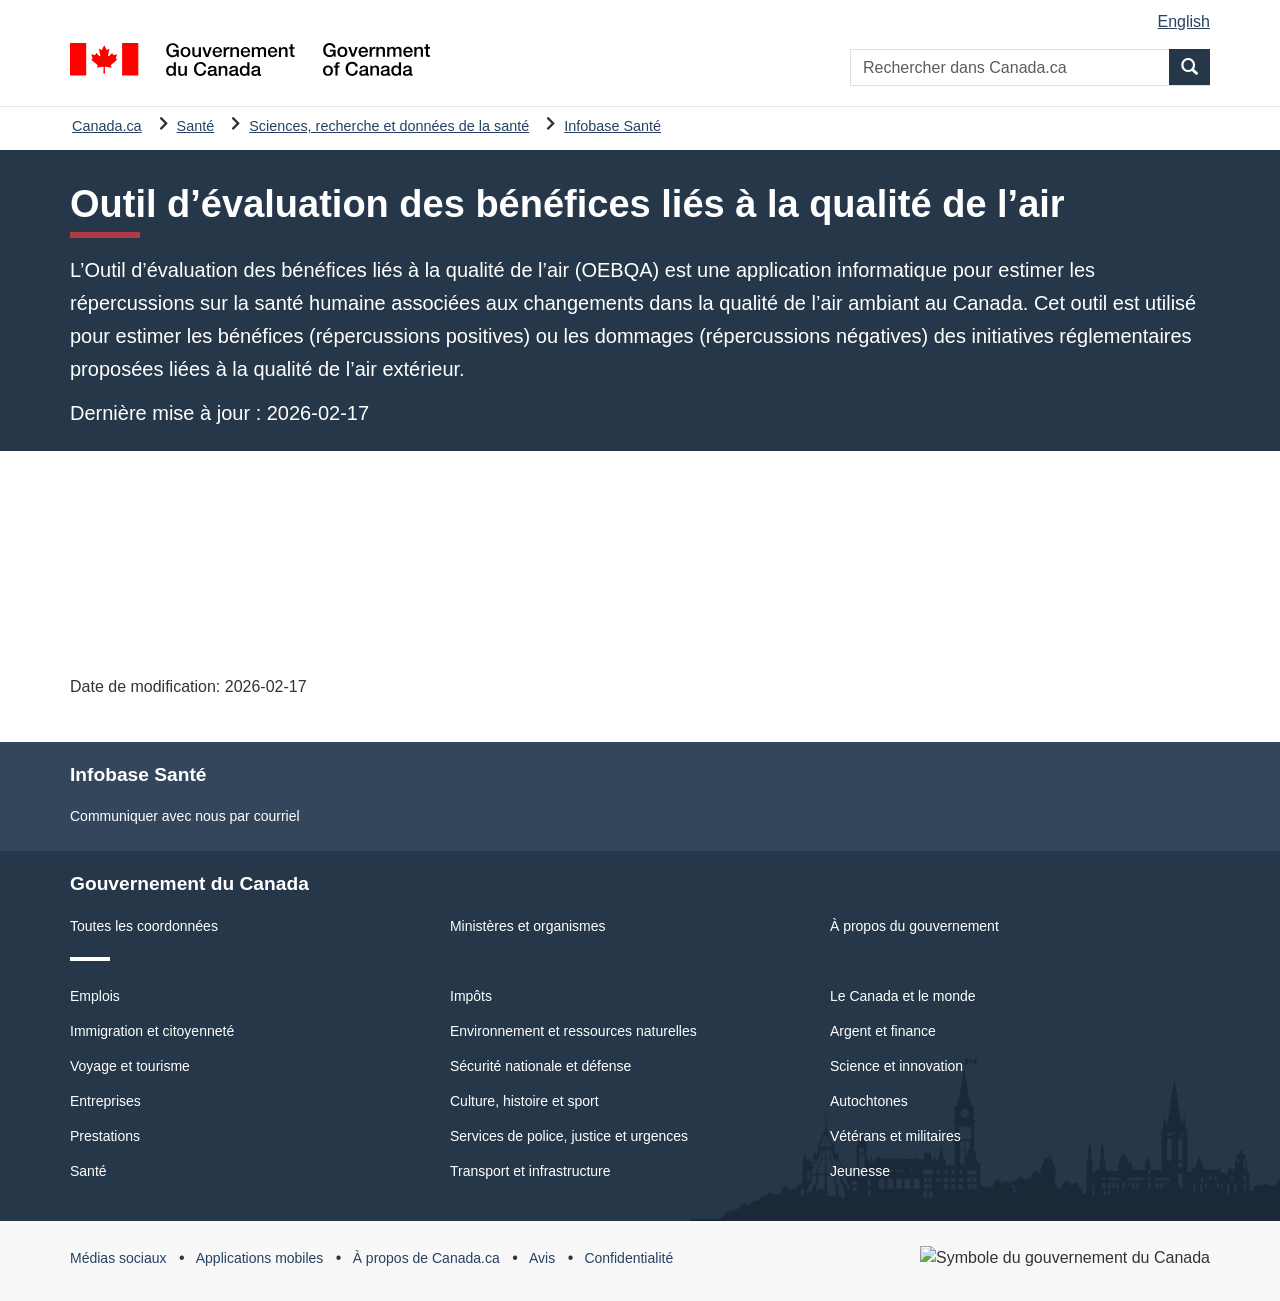
==== commit 15358fe6: "removed feedback widget" ====
--- a/index-fr.html
+++ b/index-fr.html
@@ -11,7 +11,7 @@
   <meta name="dcterms.title" content="Titre" />
   <meta name="dcterms.description" content="" />
   <meta name="dcterms.creator" content="Agence de la santé publique du Canada" />
-  <meta name="dcterms.language" title="ISO639-2/T" content="eng" />
+  <meta name="dcterms.language" title="ISO639-2/T" content="fra" />
   <meta name="dcterms.issued" title="W3CDTF" content="2022-08-12" />
   <meta name="dcterms.modified" title="W3CDTF" content="2025-05-08" />
   <meta name="dcterms.spatial" content="Canada" />
@@ -254,96 +254,7 @@
 
       <!-- Feedback widget, need to fill inputs below -->
       <div class="container">
-        <div class="row row-no-gutters mrgn-tp-xl feedbackWidget">
-          <div class="col-sm-7 col-lg-6">
-            <section class="gc-pg-hlpfl provisional">
-              <div class="well mrgn-bttm-0">
-                <form id="gc-pg-hlpfl-frm" action="#" method="post" autocomplete="off">
-                  <input type="hidden" name="institutionopt" value="Public Health Agency of Canada" />
-                  <input type="hidden" name="themeopt" value="Health" />
-                  <input type="hidden" name="sectionopt" value="Health data" />
-                  <input type="hidden" name="language" value="fr" />
-                  <input type="hidden" name="pageTitle" value="" />
-                  <input type="hidden" name="submissionPage" value=".html" />
-                  <input type="hidden" id="helpful" name="helpful" value="Yes" />
-
-                  <div class="gc-pg-hlpfl-btn">
-                    <div class="row row-no-gutters">
-                      <div class="col-xs-12 col-sm-7 mrgn-tp-sm">
-                        <h2 class="mrgn-tp-sm h5">Avez-vous trouvé ce que vous cherchiez?</h2>
-                      </div>
-                      <div class="col-xs-8 col-sm-5 text-right">
-                        <button id="btnyes" type="submit" value="Yes" class="btn btn-primary">Oui</button>
-                        <button id="btnno" type="button" class="btn btn-primary mrgn-lft-sm nojs-hide">Non</button>
-                      </div>
-                    </div>
-                  </div>
-                  <p class="h3 hidden nojs-show">Sinon, dites nous pourquoi&nbsp;:</p>
-                  <div class="gc-pg-hlpfl-no nojs-show">
-                    <fieldset>
-                      <legend class="h4 mrgn-tp-0 mrgn-bttm-md">Qu’est-ce qui n’allait pas?</legend>
-                      <div class="radio">
-                        <label for="problem1">
-                          <input name="problem" id="problem1" type="radio" value="The answer I need is missing"
-                            data-gc-analytics-wtph-value="The answer I need is missing-La réponse dont j’ai besoin n’est pas là"
-                            data-gc-analytics-collect="notPrivate" />
-                          La réponse dont j’ai besoin n’est pas là
-                        </label>
-                      </div>
-                      <div class="radio">
-                        <label for="problem2">
-                          <input name="problem" id="problem2" type="radio" value="The information isn’t clear"
-                            data-gc-analytics-wtph-value="The information isn’t clear-L'information n'est pas claire"
-                            data-gc-analytics-collect="notPrivate" />
-                          L'information n'est pas claire
-                        </label>
-                      </div>
-                      <div class="radio">
-                        <label for="problem3">
-                          <input name="problem" id="problem3" type="radio" value="I’m not in the right place"
-                            data-gc-analytics-wtph-value="I’m not in the right place-Je ne suis pas au bon endroit"
-                            data-gc-analytics-collect="notPrivate" />
-                          Je ne suis pas au bon endroit
-                        </label>
-                      </div>
-                      <div class="radio">
-                        <label for="problem4">
-                          <input name="problem" id="problem4" type="radio" value="Something is broken or incorrect"
-                            data-gc-analytics-wtph-value="Something is broken or incorrect-Quelque chose est brisé ou incorrect"
-                            data-gc-analytics-collect="notPrivate" />
-                          Quelque chose est brisé ou incorrect
-                        </label>
-                      </div>
-                      <div class="radio">
-                        <label for="problem5">
-                          <input name="problem" id="problem5" type="radio" value="Other reason"
-                            data-gc-analytics-wtph-value="Other reason-Autre raison"
-                            data-gc-analytics-collect="notPrivate" />
-                          Autre raison
-                        </label>
-                      </div>
-                    </fieldset>
-                    <label for="problem6" class="mrgn-bttm-0">Veuillez fournir plus de détails</label>
-                    <p class="small">
-                      <strong> (N’incluez pas d’information personnelle. Notez que vous ne recevrez aucune
-                        réponse.)</strong>
-                      <br />
-                      <span class="small">Maximum de 300 caractères</span>
-                    </p>
-                    <textarea id="problem6" name="details" class="full-width" maxlength="300"></textarea>
-                    <button type="submit" value="No" class="btn btn-primary mrgn-tp-md mrgn-bttm-sm">Soumettre</button>
-                  </div>
-                </form>
-                <div class="gc-pg-hlpfl-thnk hide">
-                  <p class="h6 mrgn-tp-sm mrgn-bttm-sm">
-                    <span class="far fa-check-circle text-success mrgn-rght-sm" aria-hidden="true"></span> Merci de vos
-                    commentaires
-                  </p>
-                </div>
-              </div>
-            </section>
-          </div>
-        </div>
+
 
         <div class="row pagedetails">
           <div class="datemod col-xs-12 mrgn-tp-lg">
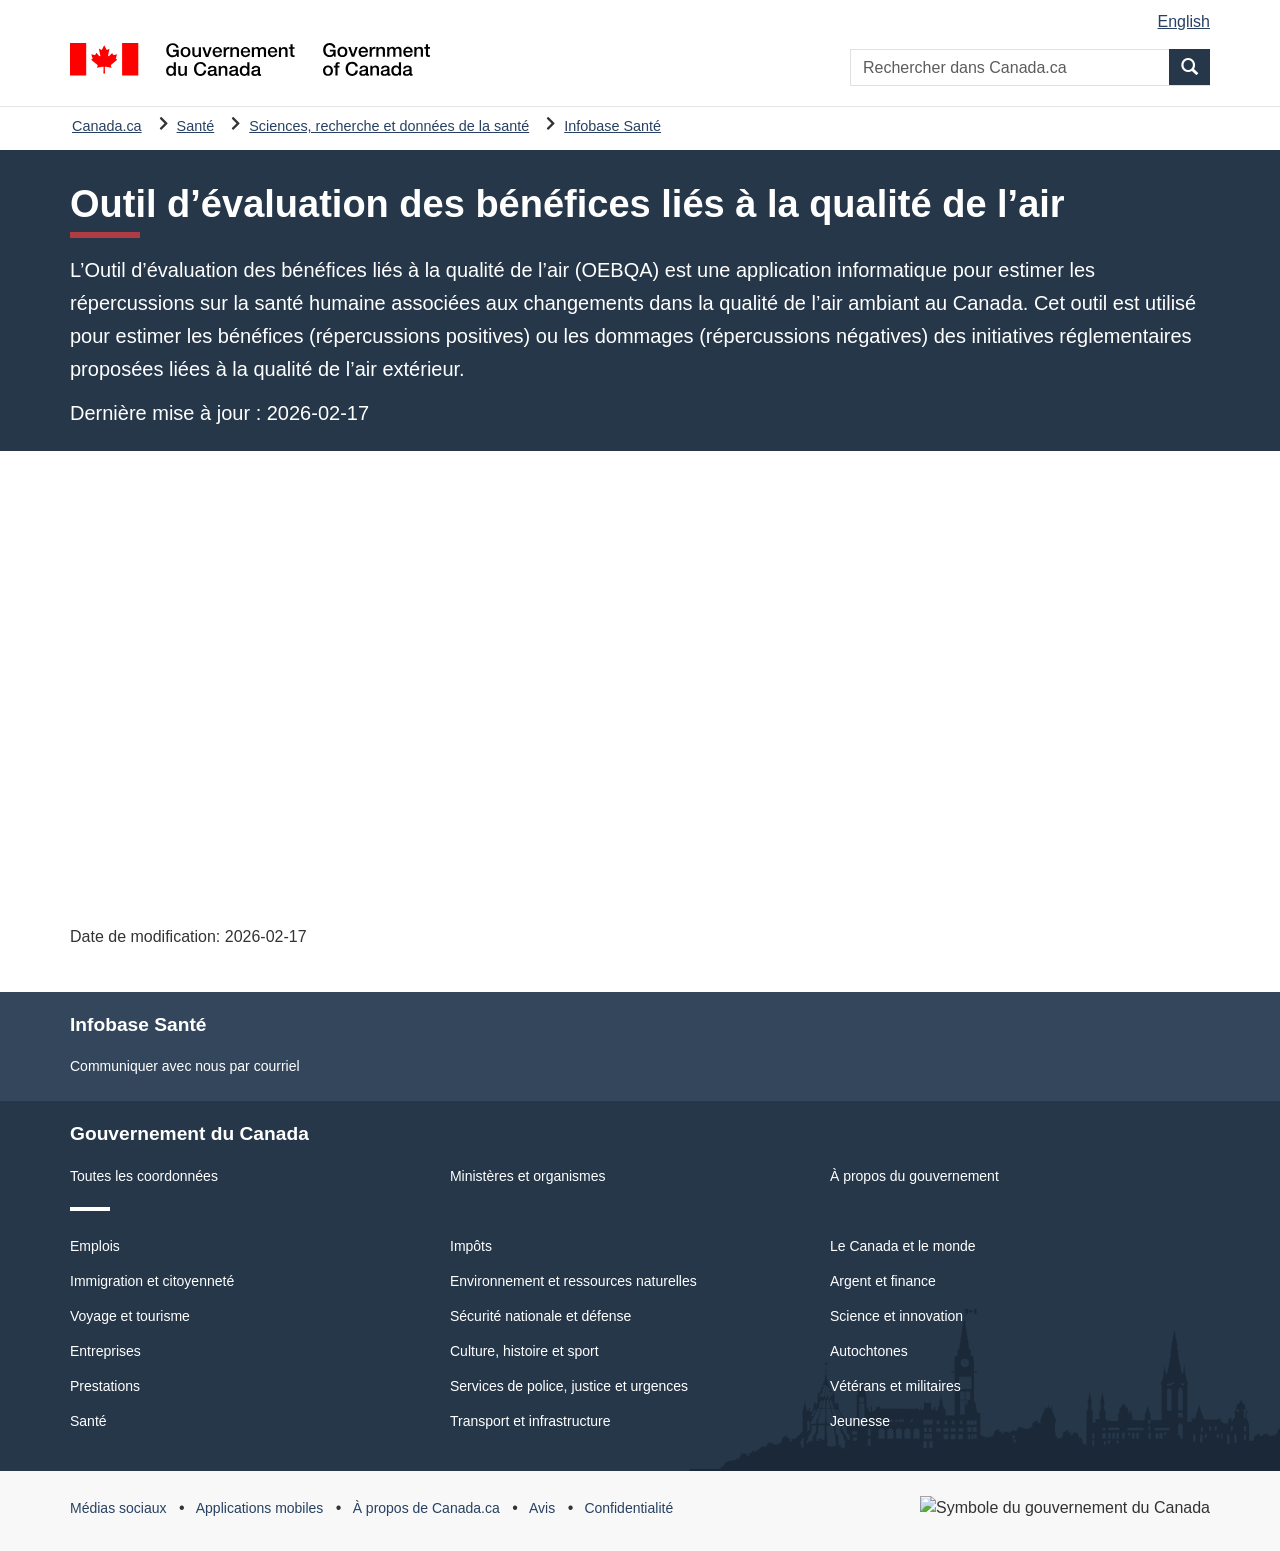
==== commit 6511431b: "Fixed the load spinners" ====
--- a/index-fr.html
+++ b/index-fr.html
@@ -58,6 +58,40 @@
 
     .spinner {
       display: none;
+    }
+
+    #spin-container {
+      position: absolute;
+      top: 0;
+      left: 0;
+      width: 100%;
+      height: 100%;
+      display: flex;
+      flex-direction: column;
+      align-items: center;
+      justify-content: center;
+      background-color: rgba(255, 255, 255, 0.9);
+      z-index: 10;
+    }
+
+    #spin-container .loader {
+      display: block;
+      border: 8px solid #f3f3f3;
+      border-radius: 50%;
+      border-top: 8px solid #26374a;
+      width: 80px;
+      height: 80px;
+      animation: spin 2s linear infinite;
+    }
+
+    @keyframes spin {
+      0% {
+        transform: rotate(0deg);
+      }
+
+      100% {
+        transform: rotate(360deg);
+      }
     }
   </style>
 </head>
@@ -215,11 +249,12 @@
 
     <div>
       <!-- RSHINY APP -->
-      <div id="spin-container">
-        <div id="spinner"></div>
-        <span id="spinner-text">Chargement...</span>
-      </div>
-      <div class="main" style="display: flex; justify-content: center; padding: 0">
+      <div class="main"
+        style="display: flex; justify-content: center; padding: 0; position: relative; min-height: 400px;">
+        <div id="spin-container">
+          <div class="loader"></div>
+          <span id="spinner-text">Chargement...</span>
+        </div>
         <iframe id="shinyIframe" title="Iframe de l'outil d'évaluation de la qualité de l'air" lang="fr"
           style="width: 100%; border: none" allow="autoplay; encrypted-media" allowfullscreen></iframe>
       </div>
@@ -413,13 +448,16 @@
     const iframe = document.getElementById('shinyIframe');
     const spinnerContainer = document.getElementById('spin-container');
 
+    // Set the src attribute of the iframe based on the URL
     if (currentUrl.includes('localhost') || currentUrl.includes('127.0.0.1')) {
       iframe.src = devUrl;
-      spinnerContainer.style.display = 'none';
     } else {
       iframe.src = productionUrl;
+    }
+
+    iframe.onload = function () {
       spinnerContainer.style.display = 'none';
-    }
+    };
 
   </script>
   <!-- instantiate iframeResizer -->
